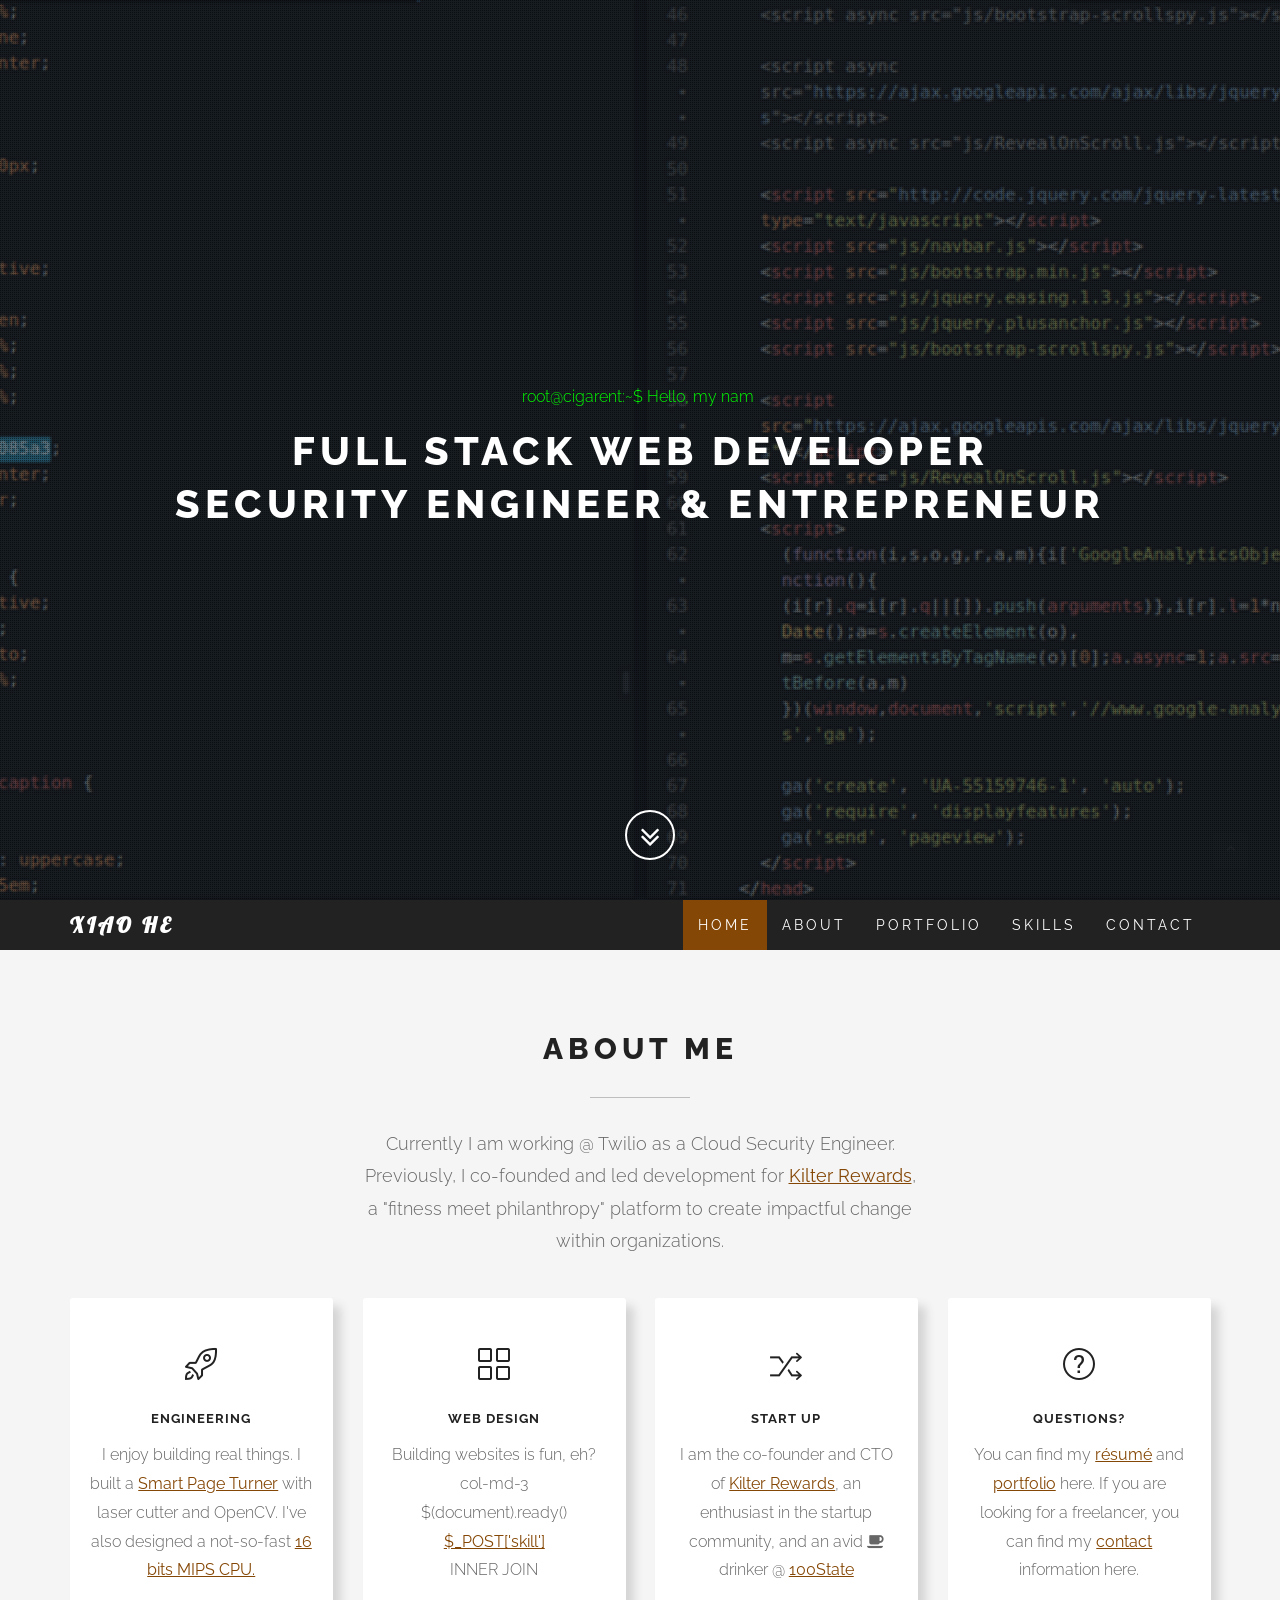
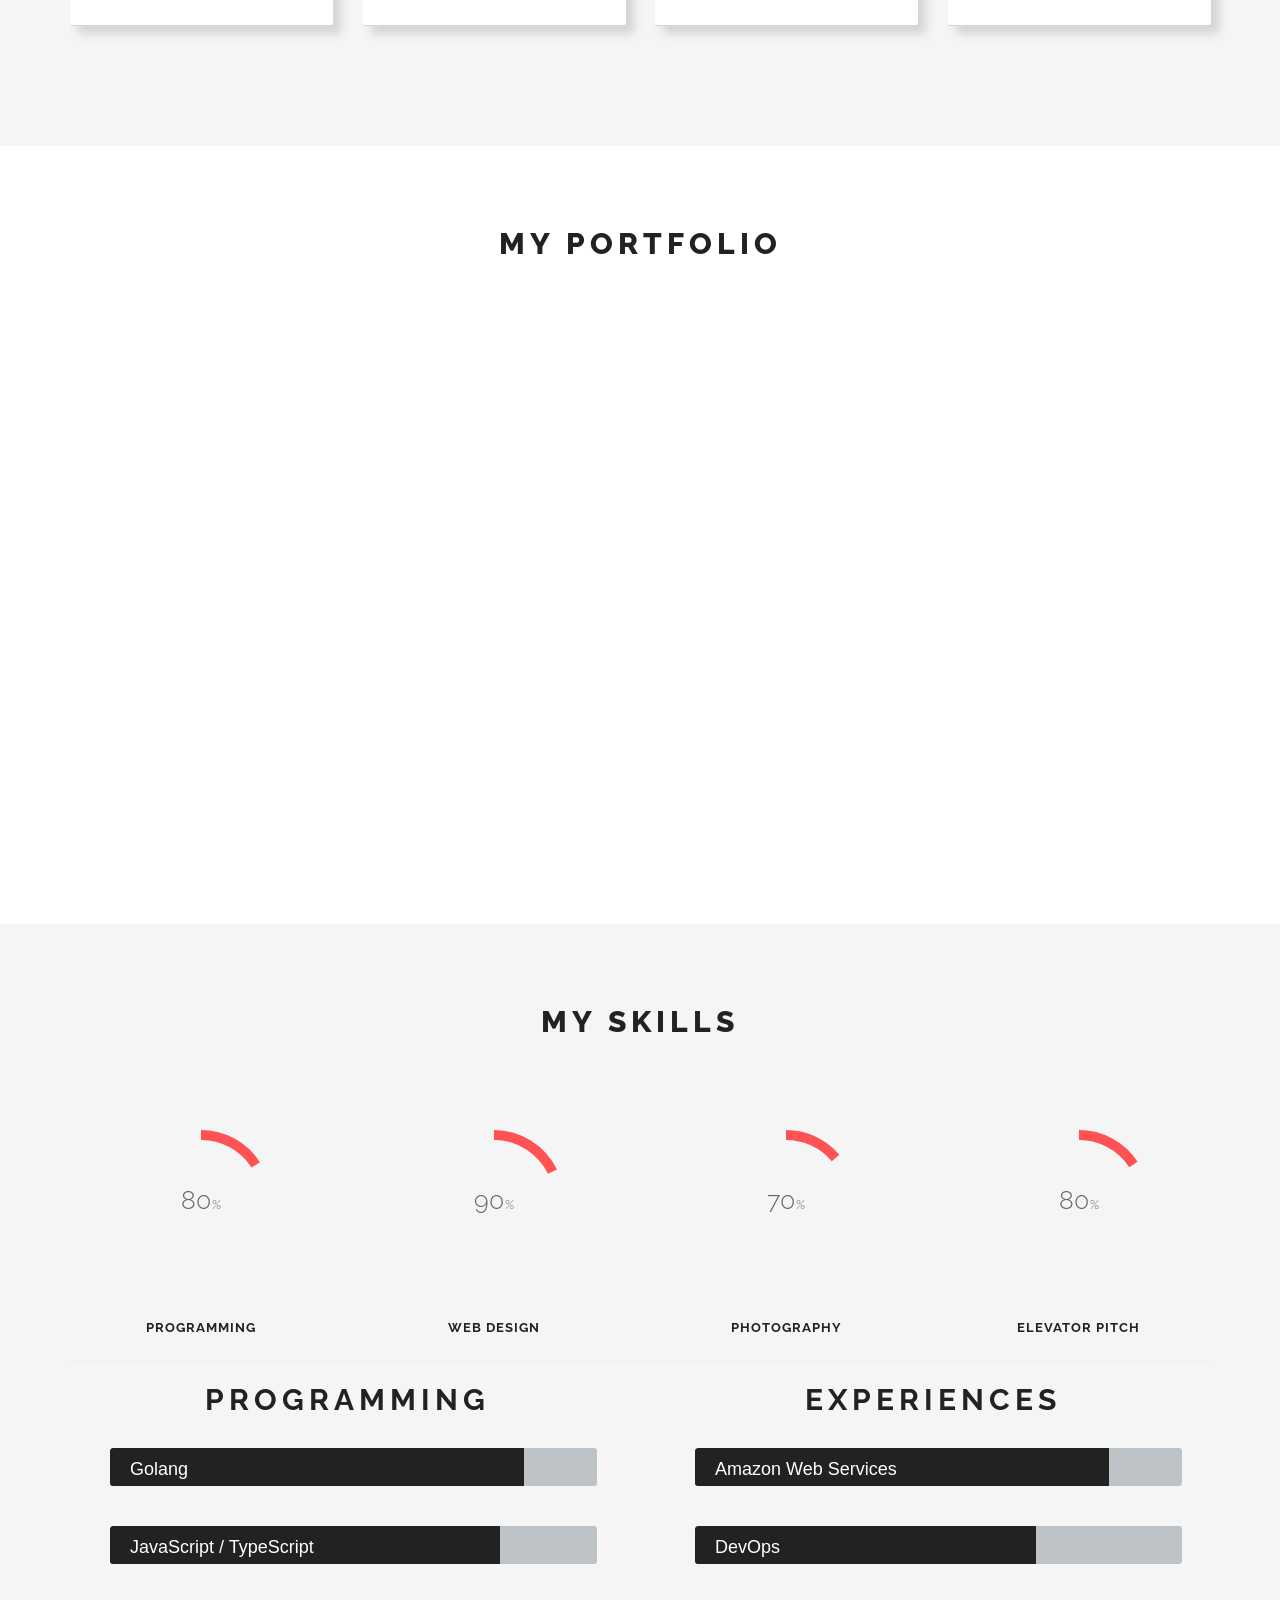
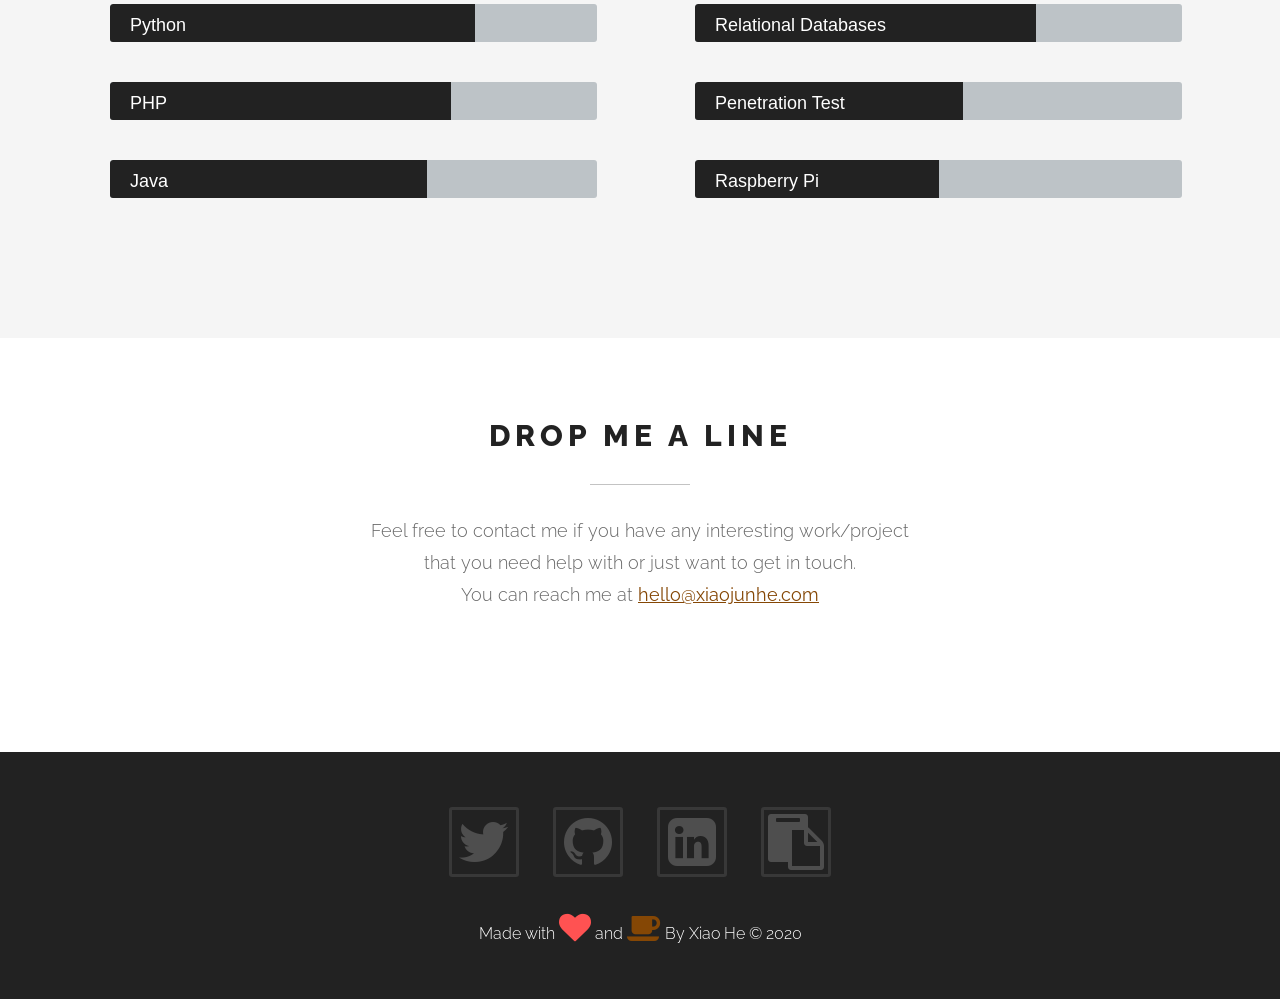
==== index.html @ f40d4937 "Update index.html" ====
<!DOCTYPE html>
<html lang="en">

<head>
	<meta charset="UTF-8">
	<meta name="viewport" content="width=device-width, initial-scale=1.0">
	<meta name="title" content="Xiao He Personal Site">
	<meta name="description" content="Xiao He | Twilio | Kilter Rewards | Cloud Security | AWS | Software Engineer | Entrepreneur">
	<meta name="author" content="Xiao He">
	<meta name="description" content="Xiao He | Software Developer & Engineer"/>
	<meta name="robots" content="noodp"/>
	<link rel="canonical" href="https://xiaojunhe.com/" />
	<meta property="og:locale" content="en_US" />
	<meta property="og:type" content="website" />
	<meta property="og:title" content="Xiao He Personal Site" />
	<meta property="og:description" content="Xiao He | Twilio | Kilter Rewards | Cloud Security | AWS | Software Engineer | Entrepreneur" />
	<meta property="og:url" content="https://xiaojunhe.com/" />
	<meta property="og:site_name" content="Xiao He | Twilio | Kilter Rewards | Cloud Security | AWS | Software Engineer | Entrepreneur" />

	<title>Xiao He</title>

	<!-- CSS -->
	<link href="assets/bootstrap/css/bootstrap.min.css" rel="stylesheet" media="screen">
	<link href="assets/css/font-awesome.min.css" rel="stylesheet" media="screen">
	<link href="assets/css/simple-line-icons.css" rel="stylesheet" media="screen">
	<link href="assets/css/animate.css" rel="stylesheet">

	<!-- Custom styles CSS -->
	<link href="assets/css/style.css" rel="stylesheet" media="screen">

	<script src="assets/js/modernizr.custom.js"></script>
	<script>
  (function(i,s,o,g,r,a,m){i['GoogleAnalyticsObject']=r;i[r]=i[r]||function(){
  (i[r].q=i[r].q||[]).push(arguments)},i[r].l=1*new Date();a=s.createElement(o),
  m=s.getElementsByTagName(o)[0];a.async=1;a.src=g;m.parentNode.insertBefore(a,m)
  })(window,document,'script','https://www.google-analytics.com/analytics.js','ga');

  ga('create', 'UA-92167775-1', 'auto');
  ga('send', 'pageview');

	</script>

</head>

<body>

	<!-- Preloader -->

	<div id="preloader">
		<div id="status"></div>
	</div>

	<!-- Home start -->

	<section id="home" class="pfblock-image screen-height">
		<div class="home-overlay"></div>
		<div class="intro">
			<div class="console start">
				<span>root@cigarent:~$  </span><span id="caption"></span><span id="cursor">|</span>
			</div>
			<h1><span class="wow bounceInDown" data-wow-delay="5s">Full Stack</span> <span class="wow bounceInDown" data-wow-delay="5.75s">Web Developer</span></h1>
			<h1><span class="wow bounceInDown" data-wow-delay="6.5s">Security Engineer</span> <span class="wow bounceInDown" data-wow-delay="7.25s">& Entrepreneur</span></h1>
		</div>

		<a href="#about">
			<div class="wow scroll-down bounceInUp" data-wow-delay="7.25s" data-wow-duration="1s">
				<span>
		              <i class="fa fa-angle-double-down fa-2x"></i>
		          </span>
			</div>

		</a>

	</section>

	<!-- Home end -->

	<!-- Navigation start -->

	<header class="header">

		<nav class="navbar navbar-custom" role="navigation">

			<div class="container">

				<div class="navbar-header">
					<button type="button" class="navbar-toggle" data-toggle="collapse" data-target="#custom-collapse">
						<span class="sr-only">Toggle navigation</span>
						<span class="icon-bar"></span>
						<span class="icon-bar"></span>
						<span class="icon-bar"></span>
					</button>
					<a class="navbar-brand" href="index.html">Xiao He</a>
				</div>

				<div class="collapse navbar-collapse" id="custom-collapse">
					<ul class="nav navbar-nav navbar-right">
						<li><a href="#home">Home</a></li>
						<li><a href="#about">About</a></li>
						<li><a href="#portfolio">Portfolio</a></li>
						<li><a href="#skills">Skills</a></li>
						<li><a href="#contact">Contact</a></li>
					</ul>
				</div>

			</div>
			<!-- .container -->

		</nav>

	</header>

	<!-- Navigation end -->

	<!-- about start -->

	<section id="about" class="pfblock pfblock-gray">
		<div class="container">
			<div class="row">

				<div class="col-sm-6 col-sm-offset-3">

					<div class="pfblock-header wow fadeInUp">
						<h2 class="pfblock-title">About Me</h2>
						<div class="pfblock-line"></div>
						<div class="pfblock-subtitle">
							Currently I am working @ Twilio as a Cloud Security Engineer.
							 <br>Previously, I co-founded and led development for
							 <a href="https://kilterrewards.com" target="_blank">Kilter Rewards</a>,
							 a "fitness meet philanthropy" platform to
								 create impactful change within organizations.
						</div>
					</div>

				</div>

			</div>

			<div class="row">

				<div class="col-sm-3">
					<div class="iconbox wow rotateInDownLeft">
						<div class="iconbox-icon">
							<span class="icon-rocket"></span>
						</div>
						<div class="iconbox-text">
							<h3 class="iconbox-title">Engineering</h3>
							<div class="iconbox-desc">
								I enjoy building real things. I built a <a href="https://github.com/Cigarent/SmartPageTurner">Smart Page Turner</a> with laser cutter and OpenCV. I've also designed a not-so-fast <a href="https://en.wikipedia.org/wiki/Classic_RISC_pipeline" target="_blank">16 bits MIPS CPU.</a>
							</div>
						</div>
					</div>
				</div>

				<div class="col-sm-3">
					<div class="iconbox wow rotateInDownLeft">
						<div class="iconbox-icon">
							<span class="icon-grid"></span>
						</div>
						<div class="iconbox-text">
							<h3 class="iconbox-title">Web Design</h3>
							<div class="iconbox-desc">
								Building websites is fun, eh? <br>col-md-3<br> $(document).ready()<br><a href="#skills">$_POST['skill']</a><br>INNER JOIN
							</div>
						</div>
					</div>
				</div>

				<div class="col-sm-3">
					<div class="iconbox wow rotateInDownRight">
						<div class="iconbox-icon">
							<span class="icon-shuffle"></span>
						</div>
						<div class="iconbox-text">
							<h3 class="iconbox-title">Start Up</h3>
							<div class="iconbox-desc">
								I am the co-founder and CTO of <a href="https://kilterrewards.com" target="_blank">Kilter Rewards</a>, an enthusiast in the startup community, and an avid <i class="fa fa-coffee"></i> drinker @ <a href="https://100state.com/" target="_blank">100State</a>
							</div>
						</div>
					</div>
				</div>

				<div class="col-sm-3">
					<div class="iconbox wow rotateInDownRight">
						<div class="iconbox-icon">
							<span class="icon-question"></span>
						</div>
						<div class="iconbox-text">
							<h3 class="iconbox-title">Questions?</h3>
							<div class="iconbox-desc">
								You can find my <a href="Xiao_He_resume.pdf" target="_blank">résumé</a> and <a href="#portfolio">portfolio</a> here. If you are looking for a freelancer, you can find my <a href="#contact">contact</a> information here.
							</div>
						</div>

					</div>

				</div>
				<!-- .row -->
			</div>
			<!-- .container -->
	</section>

	<!-- about end -->

	<!-- Portfolio start -->

	<section id="portfolio" class="pfblock">
		<div class="container">
			<div class="row">

				<div class="col-sm-6 col-sm-offset-3">

					<div class="pfblock-header wow fadeInUp">
						<h2 class="pfblock-title">My Portfolio</h2>
					</div>

				</div>

			</div>

			<!-- .row -->
			<div class="row">

				<div class="col-xs-12 col-sm-4 col-md-4">
					<div class="grid wow zoomIn">
						<a href="https://kilterrewards.com" target="_blank">
							<figure class="effect-bubba">
								<img src="assets/images/kilter.jpg" alt="kilterrewards" />
								<figcaption>
									<h2> <span>Kilter</span> Rewards</h2>
									<p>The "fitness meets philanthropy" platform that helps the society by investing in your own health.</p>
								</figcaption>
							</figure>
						</a>
					</div>

				</div>

				<div class="col-xs-12 col-sm-4 col-md-4">

					<div class="grid wow zoomIn">
						<a href="https://github.com/Cigarent/Stockify" target="_blank">
							<figure class="effect-bubba">
								<img src="assets/images/stockify.png" alt="stockify" />
								<figcaption>
									<h2><span>STOCKIFY</span></h2>
									<p>Stay updated with the stock market by querying all the stocks you are following.</p>
								</figcaption>
							</figure>
						</a>
					</div>

				</div>

				<div class="col-xs-12 col-sm-4 col-md-4">
					<div class="grid wow zoomIn">
						<a href="https://github.com/Cigarent/CarpeDime" target="_blank">
							<figure class="effect-bubba">
								<img src="assets/images/carpedime.png" alt="carpedime" />
								<figcaption>
									<h2>Carpe <span>Dime</span></h2>
									<p>Chrome extension that shows you how much money you are wasting while webbrowsing in class.</p>
								</figcaption>
							</figure>
						</a>
					</div>
				</div>

				<div class="col-xs-12 col-sm-4 col-md-4">
					<div class="grid wow zoomIn">
						<a href="https://github.com/Cigarent/aws-iot" target="_blank">
							<figure class="effect-bubba">
								<img src="assets/images/askromy.jpg" alt="askromy" />
								<figcaption>
									<h2><span>AskRomy</span></h2>
									<p>Built with AWS Lambda function, Alexa can send real time messages to Slack teammates for you.</p>
								</figcaption>
							</figure>
						</a>
					</div>

				</div>

				<div class="col-xs-12 col-sm-4 col-md-4">

					<div class="grid wow zoomIn">
						<a href="https://github.com/Cigarent/TRON" target="_blank">
							<figure class="effect-bubba">
								<img src="assets/images/tron.png" alt="tron" />
								<figcaption>
									<h2><span>Tron</span></h2>
									<p>Implementation of multiplayer arcade game Tron in C with Launchpad & Joysticks.</p>
								</figcaption>
							</figure>
						</a>
					</div>

				</div>

				<div class="col-xs-12 col-sm-4 col-md-4">
					<div class="grid wow zoomIn">
						<a href="https://github.com/Cigarent/2cool4School" target="_blank">
							<figure class="effect-bubba">
								<img src="assets/images/logicanalyzer.jpg" alt="logicanalyzer" />
								<figcaption>
									<h2>Logic <span>Analyzer</span></h2>
									<p>Written in Verilog and synthesizable logic analyzer. ECE course work project.</p>
								</figcaption>
							</figure>
						</a>
					</div>

				</div>

			</div>


		</div>
		<!-- .contaier -->

	</section>

	<!-- Portfolio end -->

	<!-- Skills start -->

	<section class="pfblock pfblock-gray" id="skills">
		<div class="container">
			<div class="row skills">
				<div class="row">
					<div class="col-sm-6 col-sm-offset-3">
						<div class="pfblock-header wow fadeInUp">
							<h2 class="pfblock-title">My Skills</h2>
						</div>
					</div>
				</div>
				<!-- .row -->
				<div class="col-sm-6 col-md-3 text-center">
					<span data-percent="80" class="chart easyPieChart">
          		<span class="percent">80</span>
					</span>
					<h3 class="text-center">Programming</h3>
				</div>
				<div class="col-sm-6 col-md-3 text-center">
					<span data-percent="90" class="chart easyPieChart">
              <span class="percent">90</span>
					</span>
					<h3 class="text-center">Web Design</h3>
				</div>
				<div class="col-sm-6 col-md-3 text-center">
					<span data-percent="70" class="chart easyPieChart">
            	<span class="percent">70</span>
					</span>
					<h3 class="text-center">Photography</h3>
				</div>
				<div class="col-sm-6 col-md-3 text-center">
					<span data-percent="80" class="chart easyPieChart">
          		<span class="percent">80</span>
					</span>
					<h3 class="text-center">Elevator Pitch</h3>
				</div>
				<div class="col-xs-12">
					<hr>
				</div>
				<div class="col-md-6 text-center">
					<div class='flipInY'>
						<h2>Programming</h2>
					</div>
					<div class="bars">
						<ul class="skills">
							<li>
								<span class="percent-bar percent-bar-fonts wow fadeInLeft" style="width:85%">Golang</span>
							</li>
							<li>
								<span class="percent-bar percent-bar-fonts wow fadeInLeft" data-wow-delay=".3s" style="width:80%">JavaScript / TypeScript</span>
							</li>
							<li>
								<span class="percent-bar percent-bar-fonts wow fadeInLeft" data-wow-delay=".43s" style="width:75%">Python</span>
							</li>
							<li>
								<span class="percent-bar percent-bar-fonts wow fadeInLeft" data-wow-delay=".7s" style="width:70%">PHP</span>
							</li>
							<li>
								<span class="percent-bar percent-bar-fonts wow fadeInLeft" data-wow-delay="1s" style="width:65%">Java</span>
							</li>
						</ul>
					</div>
					<br>
				</div>
				<div class="col-md-6 text-center">
					<div class=' flipInY'>
						<h2>Experiences</h2>
					</div>
					<div class="bars">
						<ul class="skills">
							<li>
								<span class="percent-bar percent-bar-fonts wow fadeInLeft" style="width:85%">Amazon Web Services</span>
							</li>
							<li>
								<span class="percent-bar percent-bar-fonts wow fadeInLeft" data-wow-delay=".3s" style="width:70%">DevOps</span>
							</li>
							<li>
								<span class="percent-bar percent-bar-fonts wow fadeInLeft" data-wow-delay=".6s" style="width:70%">Relational Databases</span>
							</li>
							<li>
								<span class="percent-bar percent-bar-fonts wow fadeInLeft" data-wow-delay=".9s" style="width:55%">Penetration Test</span>
							</li>
							<li>
								<span class="percent-bar percent-bar-fonts wow fadeInLeft" data-wow-delay="1.2s" style="width:50%">Raspberry Pi</span>
							</li>
						</ul>
					</div>
					<br>
				</div>
			</div>
			<!--End row -->

		</div>

	</section>

	<!-- Skills end -->

	<!-- Contact start -->

	<section id="contact" class="pfblock">
		<div class="container">
			<div class="row">

				<div class="col-sm-6 col-sm-offset-3">

					<div class="pfblock-header">
						<h2 class="pfblock-title">Drop me a line</h2>
						<div class="pfblock-line"></div>
						<div class="pfblock-subtitle">
							Feel free to contact me if you have any interesting work/project that you need help with or just want to get in touch.<br>
							You can reach me at <a href="mailto:hello@xiaojunhe.com" target="_top">hello@xiaojunhe.com</a>
						</div>
					</div>

				</div>

			</div>
			<!-- .row -->
      <!-- Reenable if later host in server rather that git
			<div class="row">

				<div class="col-sm-6 col-sm-offset-3">

					<form id="contact-form" role="form">
						<div class="ajax-hidden">
							<div class="form-group wow fadeInUp">
								<label class="sr-only" for="c_name">Name</label>
								<input type="text" id="c_name" class="form-control" name="c_name" placeholder="Name">
							</div>

							<div class="form-group wow fadeInUp" data-wow-delay=".1s">
								<label class="sr-only" for="c_email">Email</label>
								<input type="email" id="c_email" class="form-control" name="c_email" placeholder="E-mail">
							</div>

							<div class="form-group wow fadeInUp" data-wow-delay=".2s">
								<textarea class="form-control" id="c_message" name="c_message" rows="7" placeholder="Message"></textarea>
							</div>

							<button type="submit" class="btn btn-lg btn-block wow fadeInUp" data-wow-delay=".3s">Send Message</button>
						</div>
						<div class="ajax-response"></div>
					</form>

				</div>

			</div> -->
			<!-- .row -->
		</div>
		<!-- .container -->
	</section>

	<!-- Contact end -->

	<!-- Footer start -->

	<footer id="footer">
		<div class="container">
			<div class="row">

				<div class="col-sm-12">

					<ul class="social-links">
						<li><a href="https://twitter.com/_0xIAO" target="_blank" class="wow fadeInUp" data-wow-delay=".1s"><i class="fa fa-4x fa-twitter"></i></a></li>
						<li><a href="https://github.com/0x1A1-1" target="_blank" class="wow fadeInUp" data-wow-delay=".2s"><i class="fa fa-4x fa-github"></i></a></li>
						<li><a href="https://www.linkedin.com/in/xiaohe96" target="_blank" class="wow fadeInUp" data-wow-delay=".3s"><i class="fa fa-4x fa-linkedin-square"></i></a></li>
						<li><a href="Xiao_He_resume.pdf" target="_blank" class="wow fadeInUp" data-wow-delay=".5s"><i class="fa fa-4x fa-clipboard"></i></a></li>
					</ul>

					<p class="heart">
						Made with <span class="fa fa-heart fa-2x animated pulse"></span> and <span class="fa fa-coffee fa-2x animated swing"></span> By Xiao He © 2020
					</p>

				</div>

			</div>
			<!-- .row -->
		</div>
		<!-- .container -->
	</footer>

	<!-- Footer end -->

	<!-- Scroll to top -->

	<div class="scroll-up">
		<a href="#about"><i class="fa fa-angle-up"></i></a>
	</div>

	<!-- Scroll to top end-->

	<!-- Javascript files -->
	<script src="assets/js/jquery-1.11.1.min.js"></script>
	<script src="assets/bootstrap/js/bootstrap.min.js"></script>
	<script src="assets/js/jquery.parallax-1.1.3.js"></script>
	<script src="assets/js/imagesloaded.pkgd.js"></script>
	<script src="assets/js/jquery.sticky.js"></script>
	<script src="assets/js/smoothscroll.js"></script>
	<script src="assets/js/wow.min.js"></script>
	<script src="assets/js/jquery.easypiechart.js"></script>
	<script src="assets/js/waypoints.min.js"></script>
	<script src="assets/js/jquery.cbpQTRotator.js"></script>
	<script src="assets/js/custom.js"></script>
	<script src="assets/js/typing.js"></script>

</body>

</html>
---- assets/css/simple-line-icons.css ----
@font-face {
	font-family: 'Simple-Line-Icons';
	src:url('../fonts/Simple-Line-Icons.eot');
	src:url('../fonts/Simple-Line-Icons.eot?#iefix') format('embedded-opentype'),
		url('../fonts/Simple-Line-Icons.woff') format('woff'),
		url('../fonts/Simple-Line-Icons.ttf') format('truetype'),
		url('../fonts/Simple-Line-Icons.svg#Simple-Line-Icons') format('svg');
	font-weight: normal;
	font-style: normal;
}

/* Use the following CSS code if you want to use data attributes for inserting your icons */
[data-icon]:before {
	font-family: 'Simple-Line-Icons';
	content: attr(data-icon);
	speak: none;
	font-weight: normal;
	font-variant: normal;
	text-transform: none;
	line-height: 1;
	-webkit-font-smoothing: antialiased;
	-moz-osx-font-smoothing: grayscale;
}

/* Use the following CSS code if you want to have a class per icon */
/*
Instead of a list of all class selectors,
you can use the generic selector below, but it's slower:
[class*="icon-"] {
*/
.icon-user-female, .icon-user-follow, .icon-user-following, .icon-user-unfollow, .icon-trophy, .icon-screen-smartphone, .icon-screen-desktop, .icon-plane, .icon-notebook, .icon-moustache, .icon-mouse, .icon-magnet, .icon-energy, .icon-emoticon-smile, .icon-disc, .icon-cursor-move, .icon-crop, .icon-credit-card, .icon-chemistry, .icon-user, .icon-speedometer, .icon-social-youtube, .icon-social-twitter, .icon-social-tumblr, .icon-social-facebook, .icon-social-dropbox, .icon-social-dribbble, .icon-shield, .icon-screen-tablet, .icon-magic-wand, .icon-hourglass, .icon-graduation, .icon-ghost, .icon-game-controller, .icon-fire, .icon-eyeglasses, .icon-envelope-open, .icon-envelope-letter, .icon-bell, .icon-badge, .icon-anchor, .icon-wallet, .icon-vector, .icon-speech, .icon-puzzle, .icon-printer, .icon-present, .icon-playlist, .icon-pin, .icon-picture, .icon-map, .icon-layers, .icon-handbag, .icon-globe-alt, .icon-globe, .icon-frame, .icon-folder-alt, .icon-film, .icon-feed, .icon-earphones-alt, .icon-earphones, .icon-drop, .icon-drawer, .icon-docs, .icon-directions, .icon-direction, .icon-diamond, .icon-cup, .icon-compass, .icon-call-out, .icon-call-in, .icon-call-end, .icon-calculator, .icon-bubbles, .icon-briefcase, .icon-book-open, .icon-basket-loaded, .icon-basket, .icon-bag, .icon-action-undo, .icon-action-redo, .icon-wrench, .icon-umbrella, .icon-trash, .icon-tag, .icon-support, .icon-size-fullscreen, .icon-size-actual, .icon-shuffle, .icon-share-alt, .icon-share, .icon-rocket, .icon-question, .icon-pie-chart, .icon-pencil, .icon-note, .icon-music-tone-alt, .icon-music-tone, .icon-microphone, .icon-loop, .icon-logout, .icon-login, .icon-list, .icon-like, .icon-home, .icon-grid, .icon-graph, .icon-equalizer, .icon-dislike, .icon-cursor, .icon-control-start, .icon-control-rewind, .icon-control-play, .icon-control-pause, .icon-control-forward, .icon-control-end, .icon-calendar, .icon-bulb, .icon-bar-chart, .icon-arrow-up, .icon-arrow-right, .icon-arrow-left, .icon-arrow-down, .icon-ban, .icon-bubble, .icon-camcorder, .icon-camera, .icon-check, .icon-clock, .icon-close, .icon-cloud-download, .icon-cloud-upload, .icon-doc, .icon-envelope, .icon-eye, .icon-flag, .icon-folder, .icon-heart, .icon-info, .icon-key, .icon-link, .icon-lock, .icon-lock-open, .icon-magnifier, .icon-magnifier-add, .icon-magnifier-remove, .icon-paper-clip, .icon-paper-plane, .icon-plus, .icon-pointer, .icon-power, .icon-refresh, .icon-reload, .icon-settings, .icon-star, .icon-symbol-female, .icon-symbol-male, .icon-target, .icon-volume-1, .icon-volume-2, .icon-volume-off, .icon-users {
	font-family: 'Simple-Line-Icons';
	speak: none;
	font-style: normal;
	font-weight: normal;
	font-variant: normal;
	text-transform: none;
	line-height: 1;
	-webkit-font-smoothing: antialiased;
}
.icon-user-female:before {
	content: "\e000";
}
.icon-user-follow:before {
	content: "\e002";
}
.icon-user-following:before {
	content: "\e003";
}
.icon-user-unfollow:before {
	content: "\e004";
}
.icon-trophy:before {
	content: "\e006";
}
.icon-screen-smartphone:before {
	content: "\e010";
}
.icon-screen-desktop:before {
	content: "\e011";
}
.icon-plane:before {
	content: "\e012";
}
.icon-notebook:before {
	content: "\e013";
}
.icon-moustache:before {
	content: "\e014";
}
.icon-mouse:before {
	content: "\e015";
}
.icon-magnet:before {
	content: "\e016";
}
.icon-energy:before {
	content: "\e020";
}
.icon-emoticon-smile:before {
	content: "\e021";
}
.icon-disc:before {
	content: "\e022";
}
.icon-cursor-move:before {
	content: "\e023";
}
.icon-crop:before {
	content: "\e024";
}
.icon-credit-card:before {
	content: "\e025";
}
.icon-chemistry:before {
	content: "\e026";
}
.icon-user:before {
	content: "\e005";
}
.icon-speedometer:before {
	content: "\e007";
}
.icon-social-youtube:before {
	content: "\e008";
}
.icon-social-twitter:before {
	content: "\e009";
}
.icon-social-tumblr:before {
	content: "\e00a";
}
.icon-social-facebook:before {
	content: "\e00b";
}
.icon-social-dropbox:before {
	content: "\e00c";
}
.icon-social-dribbble:before {
	content: "\e00d";
}
.icon-shield:before {
	content: "\e00e";
}
.icon-screen-tablet:before {
	content: "\e00f";
}
.icon-magic-wand:before {
	content: "\e017";
}
.icon-hourglass:before {
	content: "\e018";
}
.icon-graduation:before {
	content: "\e019";
}
.icon-ghost:before {
	content: "\e01a";
}
.icon-game-controller:before {
	content: "\e01b";
}
.icon-fire:before {
	content: "\e01c";
}
.icon-eyeglasses:before {
	content: "\e01d";
}
.icon-envelope-open:before {
	content: "\e01e";
}
.icon-envelope-letter:before {
	content: "\e01f";
}
.icon-bell:before {
	content: "\e027";
}
.icon-badge:before {
	content: "\e028";
}
.icon-anchor:before {
	content: "\e029";
}
.icon-wallet:before {
	content: "\e02a";
}
.icon-vector:before {
	content: "\e02b";
}
.icon-speech:before {
	content: "\e02c";
}
.icon-puzzle:before {
	content: "\e02d";
}
.icon-printer:before {
	content: "\e02e";
}
.icon-present:before {
	content: "\e02f";
}
.icon-playlist:before {
	content: "\e030";
}
.icon-pin:before {
	content: "\e031";
}
.icon-picture:before {
	content: "\e032";
}
.icon-map:before {
	content: "\e033";
}
.icon-layers:before {
	content: "\e034";
}
.icon-handbag:before {
	content: "\e035";
}
.icon-globe-alt:before {
	content: "\e036";
}
.icon-globe:before {
	content: "\e037";
}
.icon-frame:before {
	content: "\e038";
}
.icon-folder-alt:before {
	content: "\e039";
}
.icon-film:before {
	content: "\e03a";
}
.icon-feed:before {
	content: "\e03b";
}
.icon-earphones-alt:before {
	content: "\e03c";
}
.icon-earphones:before {
	content: "\e03d";
}
.icon-drop:before {
	content: "\e03e";
}
.icon-drawer:before {
	content: "\e03f";
}
.icon-docs:before {
	content: "\e040";
}
.icon-directions:before {
	content: "\e041";
}
.icon-direction:before {
	content: "\e042";
}
.icon-diamond:before {
	content: "\e043";
}
.icon-cup:before {
	content: "\e044";
}
.icon-compass:before {
	content: "\e045";
}
.icon-call-out:before {
	content: "\e046";
}
.icon-call-in:before {
	content: "\e047";
}
.icon-call-end:before {
	content: "\e048";
}
.icon-calculator:before {
	content: "\e049";
}
.icon-bubbles:before {
	content: "\e04a";
}
.icon-briefcase:before {
	content: "\e04b";
}
.icon-book-open:before {
	content: "\e04c";
}
.icon-basket-loaded:before {
	content: "\e04d";
}
.icon-basket:before {
	content: "\e04e";
}
.icon-bag:before {
	content: "\e04f";
}
.icon-action-undo:before {
	content: "\e050";
}
.icon-action-redo:before {
	content: "\e051";
}
.icon-wrench:before {
	content: "\e052";
}
.icon-umbrella:before {
	content: "\e053";
}
.icon-trash:before {
	content: "\e054";
}
.icon-tag:before {
	content: "\e055";
}
.icon-support:before {
	content: "\e056";
}
.icon-size-fullscreen:before {
	content: "\e057";
}
.icon-size-actual:before {
	content: "\e058";
}
.icon-shuffle:before {
	content: "\e059";
}
.icon-share-alt:before {
	content: "\e05a";
}
.icon-share:before {
	content: "\e05b";
}
.icon-rocket:before {
	content: "\e05c";
}
.icon-question:before {
	content: "\e05d";
}
.icon-pie-chart:before {
	content: "\e05e";
}
.icon-pencil:before {
	content: "\e05f";
}
.icon-note:before {
	content: "\e060";
}
.icon-music-tone-alt:before {
	content: "\e061";
}
.icon-music-tone:before {
	content: "\e062";
}
.icon-microphone:before {
	content: "\e063";
}
.icon-loop:before {
	content: "\e064";
}
.icon-logout:before {
	content: "\e065";
}
.icon-login:before {
	content: "\e066";
}
.icon-list:before {
	content: "\e067";
}
.icon-like:before {
	content: "\e068";
}
.icon-home:before {
	content: "\e069";
}
.icon-grid:before {
	content: "\e06a";
}
.icon-graph:before {
	content: "\e06b";
}
.icon-equalizer:before {
	content: "\e06c";
}
.icon-dislike:before {
	content: "\e06d";
}
.icon-cursor:before {
	content: "\e06e";
}
.icon-control-start:before {
	content: "\e06f";
}
.icon-control-rewind:before {
	content: "\e070";
}
.icon-control-play:before {
	content: "\e071";
}
.icon-control-pause:before {
	content: "\e072";
}
.icon-control-forward:before {
	content: "\e073";
}
.icon-control-end:before {
	content: "\e074";
}
.icon-calendar:before {
	content: "\e075";
}
.icon-bulb:before {
	content: "\e076";
}
.icon-bar-chart:before {
	content: "\e077";
}
.icon-arrow-up:before {
	content: "\e078";
}
.icon-arrow-right:before {
	content: "\e079";
}
.icon-arrow-left:before {
	content: "\e07a";
}
.icon-arrow-down:before {
	content: "\e07b";
}
.icon-ban:before {
	content: "\e07c";
}
.icon-bubble:before {
	content: "\e07d";
}
.icon-camcorder:before {
	content: "\e07e";
}
.icon-camera:before {
	content: "\e07f";
}
.icon-check:before {
	content: "\e080";
}
.icon-clock:before {
	content: "\e081";
}
.icon-close:before {
	content: "\e082";
}
.icon-cloud-download:before {
	content: "\e083";
}
.icon-cloud-upload:before {
	content: "\e084";
}
.icon-doc:before {
	content: "\e085";
}
.icon-envelope:before {
	content: "\e086";
}
.icon-eye:before {
	content: "\e087";
}
.icon-flag:before {
	content: "\e088";
}
.icon-folder:before {
	content: "\e089";
}
.icon-heart:before {
	content: "\e08a";
}
.icon-info:before {
	content: "\e08b";
}
.icon-key:before {
	content: "\e08c";
}
.icon-link:before {
	content: "\e08d";
}
.icon-lock:before {
	content: "\e08e";
}
.icon-lock-open:before {
	content: "\e08f";
}
.icon-magnifier:before {
	content: "\e090";
}
.icon-magnifier-add:before {
	content: "\e091";
}
.icon-magnifier-remove:before {
	content: "\e092";
}
.icon-paper-clip:before {
	content: "\e093";
}
.icon-paper-plane:before {
	content: "\e094";
}
.icon-plus:before {
	content: "\e095";
}
.icon-pointer:before {
	content: "\e096";
}
.icon-power:before {
	content: "\e097";
}
.icon-refresh:before {
	content: "\e098";
}
.icon-reload:before {
	content: "\e099";
}
.icon-settings:before {
	content: "\e09a";
}
.icon-star:before {
	content: "\e09b";
}
.icon-symbol-female:before {
	content: "\e09c";
}
.icon-symbol-male:before {
	content: "\e09d";
}
.icon-target:before {
	content: "\e09e";
}
.icon-volume-1:before {
	content: "\e09f";
}
.icon-volume-2:before {
	content: "\e0a0";
}
.icon-volume-off:before {
	content: "\e0a1";
}
.icon-users:before {
	content: "\e001";
}
---- assets/css/style.css ----
@import url(http://fonts.googleapis.com/css?family=Raleway:400,300,500,700,800);
@import url(http://fonts.googleapis.com/css?family=Lobster);

/*!
 * Clean v2.0.0
 * Homepage: http://scripteden.com
 * Copyright 2015 Script Eden
 * Licensed under MIT
*/

body {
	font: 300 16px/1.8 'Raleway', sans-serif;
	color: #666;
	overflow-x: hidden;
}

img {
	max-width: 100%;
	height: auto;
}

a {
	color: #854705;
	text-decoration: underline;
	font-weight: 400;
}

a:hover {
	text-decoration: none;
	color: #999;
}

/* ---------------------------------------------- /*
 * Transition elsements
/* ---------------------------------------------- */


.navbar a,
.form-control {
	-webkit-transition: all 0.4s ease-in-out 0s;
	   -moz-transition: all 0.4s ease-in-out 0s;
		-ms-transition: all 0.4s ease-in-out 0s;
		 -o-transition: all 0.4s ease-in-out 0s;
			transition: all 0.4s ease-in-out 0s;
}

a,
.btn {
	-webkit-transition: all 0.125s ease-in-out 0s;
	   -moz-transition: all 0.125s ease-in-out 0s;
		-ms-transition: all 0.125s ease-in-out 0s;
		 -o-transition: all 0.125s ease-in-out 0s;
			transition: all 0.125s ease-in-out 0s;
}

/* ---------------------------------------------- /*
 * Reset box-shadow
/* ---------------------------------------------- */

.btn,
.form-control,
.form-control:hover,
.form-control:focus,
.navbar-custom .dropdown-menu {
	-webkit-box-shadow: none;
			box-shadow: none;
}

/* ---------------------------------------------- /*
 * Typography
/* ---------------------------------------------- */

h1, h2, h3, h4, h5, h6 {
	font: 700 40px/1.2 Raleway, sans-serif;
	text-transform: uppercase;
	letter-spacing: 5px;
	margin: 5px 0 5px;
	color: #222;
}

h2 {
	font-size: 30px;
	margin: 0 0 30px;
}

h3 {
	font-size: 13px;
	letter-spacing: 1px;
	margin: 0 0 5px;
}

h4 {
	font-size: 12px;
	letter-spacing: 1px;
}

h5 {
	font-size: 12px;
	letter-spacing: 1px;
	font-weight: 400;
}

h6 {
	font-size: 11px;
	letter-spacing: 1px;
	font-weight: 400;
}

/* ---------------------------------------------- /*
 * Reset border-radius
/* ---------------------------------------------- */

.btn,
.iconbox,
.progress,
#filter li,
.scroll-up a,
.form-control,
.input-group-addon {
	-webkit-border-radius: 3px;
	   -moz-border-radius: 3px;
		 -o-border-radius: 3px;
			border-radius: 3px;
}


/* ---------------------------------------------- /*
 * Input-group
/* ---------------------------------------------- */

.input-group .form-control {
	z-index: auto;
}

.input-group-addon {
	background: #D8E1E4;
	border: 2px solid #D8E1E4;
	padding: 6px 15px;
	font-weight: 700;
}

/* ---------------------------------------------- /*
 * Inputs styles
/* ---------------------------------------------- */

.form-control {
	background: #FFF;
	border: 1px solid #D8E1E4;
	font-size: 12px;
	padding: 0 15px;
}

.form-control:focus{
    border-color: rgba(135, 135, 135, 0.7);
}

.input-lg,
.form-horizontal .form-group-lg .form-control {
	height: 38px;
	font-size: 13px;
}

.input-sm,
.form-horizontal .form-group-sm .form-control {
	font-size: 11px;
	height: 30px;
}

textarea.form-control {
	padding: 15px;
    max-width: 100%;
    min-width: 100%;
}

/* ---------------------------------------------- /*
 * Custom button style
/* ---------------------------------------------- */

.btn {
	font-family: Raleway, sans-serif;
	text-transform: uppercase;
	letter-spacing: 1px;
	font-size: 13px;
	padding: 8px 26px;
	border: 0;
}

.btn:hover,
.btn:focus,
.btn:active,
.btn.active {
	outline: inherit !important;
}

/* Button size */

.btn-lg,
.btn-group-lg > .btn {
	padding: 10px 25px;
	font-size: 13px;
    background: rgba(17, 17, 17, 0.8);
    color: #fff;
}
.btn-lg:hover,
.btn-group-lg > .btn:hover{
    background: rgba(17, 17, 17, 1.8);
    color: #fff;
}

.btn-sm,
.btn-group-sm > .btn {
	padding: 6px 25px;
	font-size: 11px;
}

.btn-xs,
.btn-group-xs > .btn {
	padding: 5px 25px;
	font-size: 10px;
}

.btn .icon-before {
	margin-right: 6px;
}

.btn .icon-after {
	margin-left: 6px;
}

/* ---------------------------------------------- /*
 * General Styles
/* ---------------------------------------------- */

.pfblock {
	padding: 80px 0 100px;
}

.pfblock-gray {
	background: #f5f5f5;
}

.pfblock-image {
	padding: 0;
}

.calltoaction h1,
.calltoaction h2,
.calltoaction h3,
.calltoaction h4,
.calltoaction h5,
.calltoaction h6,
.pfblock-image,
.pfblock-image h1,
.pfblock-image h2,
.pfblock-image h3,
.pfblock-image h4,
.pfblock-image h5,
.pfblock-image h6 {
	color: #fff;
}

.pfblock-header {
	text-align: center;
	margin: 0 0 40px;
}

.pfblock-header-left {
	text-align: left;
}

.pfblock-header-left .pfblock-line {
	width: inherit;
	margin: 30px 0;
}

.pfblock-title{
    font-weight: 800;
}

.pfblock-subtitle {
	font-family: Raleway, "Times New Roman", Times, sans-serif;
	font-style: normal;
	font-size: 18px;
}

.pfblock-line {
	background: rgba(135, 135, 135, 0.5);
	width: 100px;
	height: 1px;
	margin: 30px auto;
}

.pfblock-icon {
	font-size: 32px;
}
.calltoaction *{
    text-align: center;
}
.calltoaction {
    background: url(../images/item-3.jpg);
	background-color: #222;
	background-repeat: no-repeat;
	background-position: 0 0;
	-webkit-background-size: cover;
	   -moz-background-size: cover;
		 -o-background-size: cover;
			background-size: cover;
	padding: 50px 0;
	color: #999;
}

.calltoaction h2 {
	font-size: 20px;
	letter-spacing: 1px;
	margin-bottom: 5px;
}

.calltoaction-decription{
    padding-top: 20px;
    padding-bottom: 30px;
    font-size: 20px;
    color: #fff;
}

.calltoaction-btn {
	text-align: center;
}

.calltoaction-btn > .btn {
    background: rgba(255, 255, 255, .8);
    color: #111;
	margin-top: 5px;
	margin-bottom: 5px;
}
.calltoaction-btn > .btn:hover{
    background: #fff;
}

.long-down {
	margin-bottom: 40px;
}

/* ---------------------------------------------- /*
 * Home
/* ---------------------------------------------- */

#home {
	background: url(../images/cover.png);
	background-color: #222;
	background-attachment: fixed;
	background-repeat: no-repeat;
	background-position: 50% 50%;
	-webkit-background-size: cover;
	   -moz-background-size: cover;
		 -o-background-size: cover;
			background-size: cover;
	padding: 0;
}

.home-overlay {
    background-color: rgba(44, 62, 80, 0.3);
    background-image: url("../images/pattern.png");
    background-repeat: repeat;
    height: 100%;
    left: 0;
    position: absolute;
    top: 0;
    width: 100%;
    z-index: 0;
}

.intro {
	position: absolute;
	width: 100%;
	top: 50%;
	left: 0;
	text-align: center;
	-webkit-transform: translate(0%, -50%);
	   -moz-transform: translate(0%, -50%);
		-ms-transform: translate(0%, -50%);
		 -o-transform: translate(0%, -50%);
			transform: translate(0%, -50%);
	padding: 0 15px;
}

.intro h1{
    font-weight: 800;
}

.start {
	font-family: Raleway, "Times New Roman", Times, sans-serif;
	font-size: 16px;
	font-style: normal;
	text-transform: none;
	margin: 15px 0;
}

.console{
	color: #00FF00;
}

.tooltip1,
.tooltip2,
.tooltip3,
.tooltip4 {
	width: 0px;
	height: 0px;
	display: inline-block;
	vertical-align: middle;
	transition: all 0.4s ease-in-out;
	-o-transition: all 0.4s ease-in-out;
	-ms-transition: all 0.4s ease-in-out;
	-moz-transition: all 0.4s ease-in-out;
	-webkit-transition: all 0.4s ease-in-out;
	transform: translateX(-90px) scale(0);
	-o-transform: translateX(-90px) scale(0);
	-ms-transform: translateX(-90px) scale(0);
	-moz-transform: translateX(-90px) scale(0);
	-webkit-transform: translateX(-90px) scale(0);
	opacity: 0.0;
}


/* ---------------------------------------------- /*
 * Servise
/* ---------------------------------------------- */

.iconbox {
	box-shadow: 8px 8px 10px #d4d4d4;
	background: #fff;
	border-bottom: 1px solid #d4d4d4;
	text-align: center;
	padding: 40px 20px;
	margin: 0 0 20px;
}

.iconbox-icon {
	margin: 0 0 15px;
	font-size: 32px;
	color: #222;
}

.iconbox-title {
	margin: 0 0 15px;
	padding: 0;
}

/* ---------------------------------------------- /*
 * Skills
/* ---------------------------------------------- */

.chart {
    display: inline-block;
    height: 140px;
    margin: 50px 0;
    position: relative;
    text-align: center;
    width: 140px;
		line-height: 140px;
}
.chart canvas {
    left: 0;
    position: absolute;
    top: 0;
}
.percent {
    display: inline-block;
    font-size: 25px;
    font-weight: 300;
    line-height: 140px;
    z-index: 2;
}
.percent:after {
    content: "%";
    font-size: 50%;
    margin-left: 0.1em;
}
.bars {
	width: 95%;
	float: left;
	padding: 0;
	text-align: left;
}

.bars li {
	position: relative;
	margin-bottom: 40px;
	background: #bdc3c7;
	height: 38px;
	border-radius: 3px;
	overflow: hidden;
}

.percent-bar-fonts {
	color: #fff;
	font-size: 18px;
	font-weight: bolder;
	font-family: "ruda", 'Open Sans', sans-serif;
	padding-left: 20px;
	position: relative;
}

.percent-bar {
	position: absolute;
	left: 0;
	top: 0;
	margin: 0;
	padding-right: 24px;
	background: #34495e;
	display: inline-block;
	height: 42px;
	line-height: 42px;
	border-radius: 3px 0 0 3px;
	background: #222;
}

.skills .fadeInLeft{
	-webkit-animation-duration: 2s;
    animation-duration: 2s;
}

/* ---------------------------------------------- /*
 * Contact
/* ---------------------------------------------- */

.ajax-response {
	text-align: center;
}

/* ---------------------------------------------- /*
 * Footer
/* ---------------------------------------------- */

#footer {
	background: #222;
	text-align: center;
	padding: 40px 0;
	color: #FFF;
}

.copyright {
	margin: 0;
}

.copyright a{
    border-bottom: 1px dotted #fff;
}

#footer .fa-heart{
    animation-iteration-count: infinite;
    -webkit-animation-iteration-count: infinite;
    color: #ff5252;
}

#footer .fa-coffee{
	color: #854705;
}

.social-links {
	list-style: none;
	padding: 0;
	margin: 0 0 20px;
}

.social-links li {
	display: inline-block;
	margin: 15px;
}

.social-links a {
	width: 70px;
	height: 70px;
	display: block;
	line-height: 95px;
	text-align: center;
	border: 3px solid rgba(255, 255, 255, .1);
	-webkit-border-radius: 3px;
	   -moz-border-radius: 3px;
			border-radius: 3px;
	font-size: 14px;
	color: rgba(255, 255, 255, .2);
}

.social-links a:hover {
	border: 1px solid rgba(255, 255, 255, .5);
	color: rgba(255, 255, 255, .8);
}

/* ---------------------------------------------- /*
 * Navigation
/* ---------------------------------------------- */

.header {
	border-bottom: 1px solid #f5f5f5;
	position: relative;
	width: 100%;
	z-index: 998;
}

.navbar-custom {
	border: 0;
	border-radius: 0;
	margin: 0;
	text-transform: uppercase;
	font-family: Raleway, sans-serif;
}

.navbar-custom,
.navbar-custom .dropdown-menu {
	background: #222;
	padding: 0;
}

.navbar-toggle{
		background-color: #854705;
}

.navbar-custom .navbar-brand,
.navbar-custom .navbar-nav > li > a,
.navbar-custom .navbar-nav .dropdown-menu > li > a {
	font-size: 14px;
	letter-spacing: 3px;
	color: #fff;
	text-decoration: none;
}

.navbar-custom .nav li.active,
.navbar-custom .nav li a:hover,
.navbar-custom .nav li a:focus,
.navbar-custom .navbar-nav > li.active a {
	background: #854705;
	outline: 0;
	/*color: #E7746F;*/
}

.navbar-custom .navbar-brand {
	font-weight: 700;
	font-size: 22px;
    font-family: Lobster, cursive;
}

.navbar-custom .dropdown-menu {
	border: 0;
	border-top: 2px solid #E7746F;
	border-radius: 0;
}

.navbar-custom .dropdown-menu > li > a {
	padding: 10px 20px;
}

.navbar-custom .nav .open > a,
.navbar-custom .dropdown-menu > li > a:hover,
.navbar-custom .dropdown-menu > li > a:focus {
	background: #f5f5f5;
}

.navbar-custom .navbar-toggle .icon-bar {
	background: #222;
}

/* ---------------------------------------------- /*
 * Scroll to top
/* ---------------------------------------------- */

.scroll-up {
	position: fixed;
	display: none;
	z-index: 999;
	bottom: 2em;
	right: 2em;
}

.scroll-up a {
	background-color: rgba(135, 135, 135, 0.5);
	display: block;
	width: 35px;
	height: 35px;
	text-align: center;
	color: #fff;
	font-size: 15px;
	line-height: 30px;
}

.scroll-up a:hover,
.scroll-up a:active {
	background-color: rgba(235, 235, 235, .8);
	color: #e7746f;
}

/* ---------------------------------------------- /*
 *Scroll Down
/* ---------------------------------------------- */

.scroll-down {
	position: absolute;
	left: 50%;
	bottom: 40px;
	border: 2px solid #fff;
	border-radius: 50%;
	height: 50px;
	width: 50px;
	margin-left: -15px;
	display: block;
	z-index: 10;
    text-align: center;
}

.scroll-down span{
    position: relative;
    color: #fff;
}

i.fa-angle-double-down{
	padding-top: 10px;
}

/*.scroll-down span{
    position: relative;
    color: #fff;
    -webkit-animation-name: drop;
	-webkit-animation-duration: 1s;
	-webkit-animation-timing-function: linear;
	-webkit-animation-delay: 0s;
	-webkit-animation-iteration-count: infinite;
	-webkit-animation-play-state: running;
	animation-name: drop;
	animation-duration: 1s;
	animation-timing-function: linear;
	animation-delay: 0s;
	animation-iteration-count: infinite;
	animation-play-state: running;
}*/

@-webkit-keyframes drop	{
	0%   { top:0px;  opacity: 0;}
	30%  { top:10px; opacity: 1;}
	100% { top:25px; opacity: 0;}
}

@keyframes drop	{
	0%   { top:0px;  opacity: 0;}
	30%  { top:10px; opacity: 1;}
	100% { top:25px; opacity: 0;}
}

/* ---------------------------------------------- /*
 * Preloader
/* ---------------------------------------------- */

#preloader {
	background: #FFF;
	bottom: 0;
	left: 0;
	position: fixed;
	right: 0;
	top: 0;
	z-index: 9999;
}

#status {
	background-image: url(../images/preloader.gif);
	background-position: center;
	background-repeat: no-repeat;
	height: 200px;
	left: 50%;
	margin: -100px 0 0 -100px;
	position: absolute;
	top: 50%;
	width: 200px;
}

/* ---------------------------------------------- /*
 * Media
/* ---------------------------------------------- */

@media (max-width: 767px) {

	.calltoaction {
		text-align: center;
	}

}

@media (max-width: 480px) {

	h1 {
		font-size: 34px;
		letter-spacing: 3px;
	}

	h2 {
		font-size: 24px;
		margin: 0 0 30px;
		letter-spacing: 3px;
	}

}


/*--------------------------------*/
/***** Portfolio Common style *****/
/*--------------------------------*/

.grid {
	position: relative;
	clear: both;
	margin: 0 auto;
	padding: 1em 0 4em;
	max-width: 100%;
	list-style: none;
	text-align: center;
}

.grid h2{
    font-size: 20px;
}

.grid figure {
	position: relative;
	float: left;
	overflow: hidden;
	margin: 10px 1%;
	min-width: 100%;
	max-width: 100%;
	height: auto;
	background: #3085a3;
	text-align: center;
	cursor: pointer;
}

.grid figure img {
	position: relative;
	display: block;
	min-height: auto;
	max-width: 100%;
	opacity: 0.8;
}

.grid figure figcaption {
	padding: 2em;
	color: #fff;
	text-transform: uppercase;
	font-size: 1.25em;
	-webkit-backface-visibility: hidden;
	backface-visibility: hidden;
}

.grid figure figcaption::before,
.grid figure figcaption::after {
	pointer-events: none;
}

.grid figure figcaption,
.grid figure figcaption > a {
	position: absolute;
	top: 0;
	left: 0;
	width: 100%;
	height: 100%;
}

/* Anchor will cover the whole item by default */
/* For some effects it will show as a button */
.grid figure figcaption > a {
	z-index: 1000;
	text-indent: 200%;
	white-space: nowrap;
	font-size: 0;
	opacity: 0;
}

.grid figure h2 {
	word-spacing: -0.15em;
	font-weight: 300;
}

.grid figure h2 span {
	font-weight: 800;
}

.grid figure h2,
.grid figure p {
	margin: 0;
}

.grid figure p {
	letter-spacing: 1px;
	font-size: 68.5%;
}

/*---------------*/
/***** Bubba *****/
/*---------------*/

figure.effect-bubba {
	background: #854705;
}

figure.effect-bubba img {
	opacity: 0.7;
	-webkit-transition: opacity 0.35s;
	transition: opacity 0.35s;
}

figure.effect-bubba:hover img {
	opacity: 0.4;
}

figure.effect-bubba figcaption::before,
figure.effect-bubba figcaption::after {
	position: absolute;
	top: 30px;
	right: 30px;
	bottom: 30px;
	left: 30px;
	content: '';
	opacity: 0;
	-webkit-transition: opacity 0.35s, -webkit-transform 0.35s;
	transition: opacity 0.35s, transform 0.35s;
}

figure.effect-bubba figcaption::before {
	border-top: 1px solid #fff;
	border-bottom: 1px solid #fff;
	-webkit-transform: scale(0,1);
	transform: scale(0,1);
}

figure.effect-bubba figcaption::after {
	border-right: 1px solid #fff;
	border-left: 1px solid #fff;
	-webkit-transform: scale(1,0);
	transform: scale(1,0);
}

figure.effect-bubba h2 {
	padding-top: 4%;
	-webkit-transition: -webkit-transform 0.35s;
	transition: transform 0.35s;
	-webkit-transform: translate3d(0,-20px,0);
	transform: translate3d(0,-20px,0);
    color: #fff;
}

figure.effect-bubba p {
	font-size: 13px;
	padding: 20px 0.5em;
	opacity: 0;
	-webkit-transition: opacity 0.35s, -webkit-transform 0.35s;
	transition: opacity 0.35s, transform 0.35s;
	-webkit-transform: translate3d(0,20px,0);
	transform: translate3d(0,20px,0);
}

figure.effect-bubba:hover figcaption::before,
figure.effect-bubba:hover figcaption::after {
	opacity: 1;
	-webkit-transform: scale(1);
	transform: scale(1);
}

figure.effect-bubba:hover h2,
figure.effect-bubba:hover p {
	opacity: 1;
	-webkit-transform: translate3d(0,0,0);
	transform: translate3d(0,0,0);
}

/*-----------------------*/
/***** Quote Rotator *****/
/*-----------------------*/

.cbp-qtrotator {
	position: relative;
	margin: 3em auto 0em auto;
	max-width: 90%;
	width: 90%;
}

.cbp-qtrotator .cbp-qtcontent {
	position: absolute;
	min-height: 200px;
	border-top: 1px solid #f4f4f4;
	border-bottom: 1px solid #f4f4f4;
	padding: 2em 0;
	top: 0;
	z-index: 0;
	opacity: 0;
	width: 100%;
}

.no-js .cbp-qtrotator .cbp-qtcontent {
	border-bottom: none;
}

.cbp-qtrotator .cbp-qtcontent.cbp-qtcurrent,
.no-js .cbp-qtrotator .cbp-qtcontent {
	position: relative;
	z-index: 100;
	pointer-events: auto;
	opacity: 1;
}

.cbp-qtrotator .cbp-qtcontent:before,
.cbp-qtrotator .cbp-qtcontent:after {
	content: " ";
	display: table;
}

.cbp-qtrotator .cbp-qtcontent:after {
	clear: both;
}

.cbp-qtprogress {
	position: absolute;
	background: #FF5252;
	height: 1px;
	width: 0%;
	top: 0;
	z-index: 1000;
}

.cbp-qtrotator blockquote {
	margin: 0;
	padding: 0;
    border: 0;
    font-size: 12px;
}

.cbp-qtrotator blockquote p {
	font-size: 2em;
	color: #888;
	font-weight: 300;
	margin: 0.4em 0 1em;
}

.cbp-qtrotator blockquote footer {
	font-size: 1.2em;
}

.cbp-qtrotator blockquote footer:before {
	content: '― ';
}

.cbp-qtrotator .cbp-qtcontent img {
	float: right;
	margin-left: 3em;
}

/* Example for media query */
@media screen and (max-width: 30.6em) {

	.cbp-qtrotator {
		font-size: 70%;
	}

	.cbp-qtrotator img {
		width: 80px;
	}

}
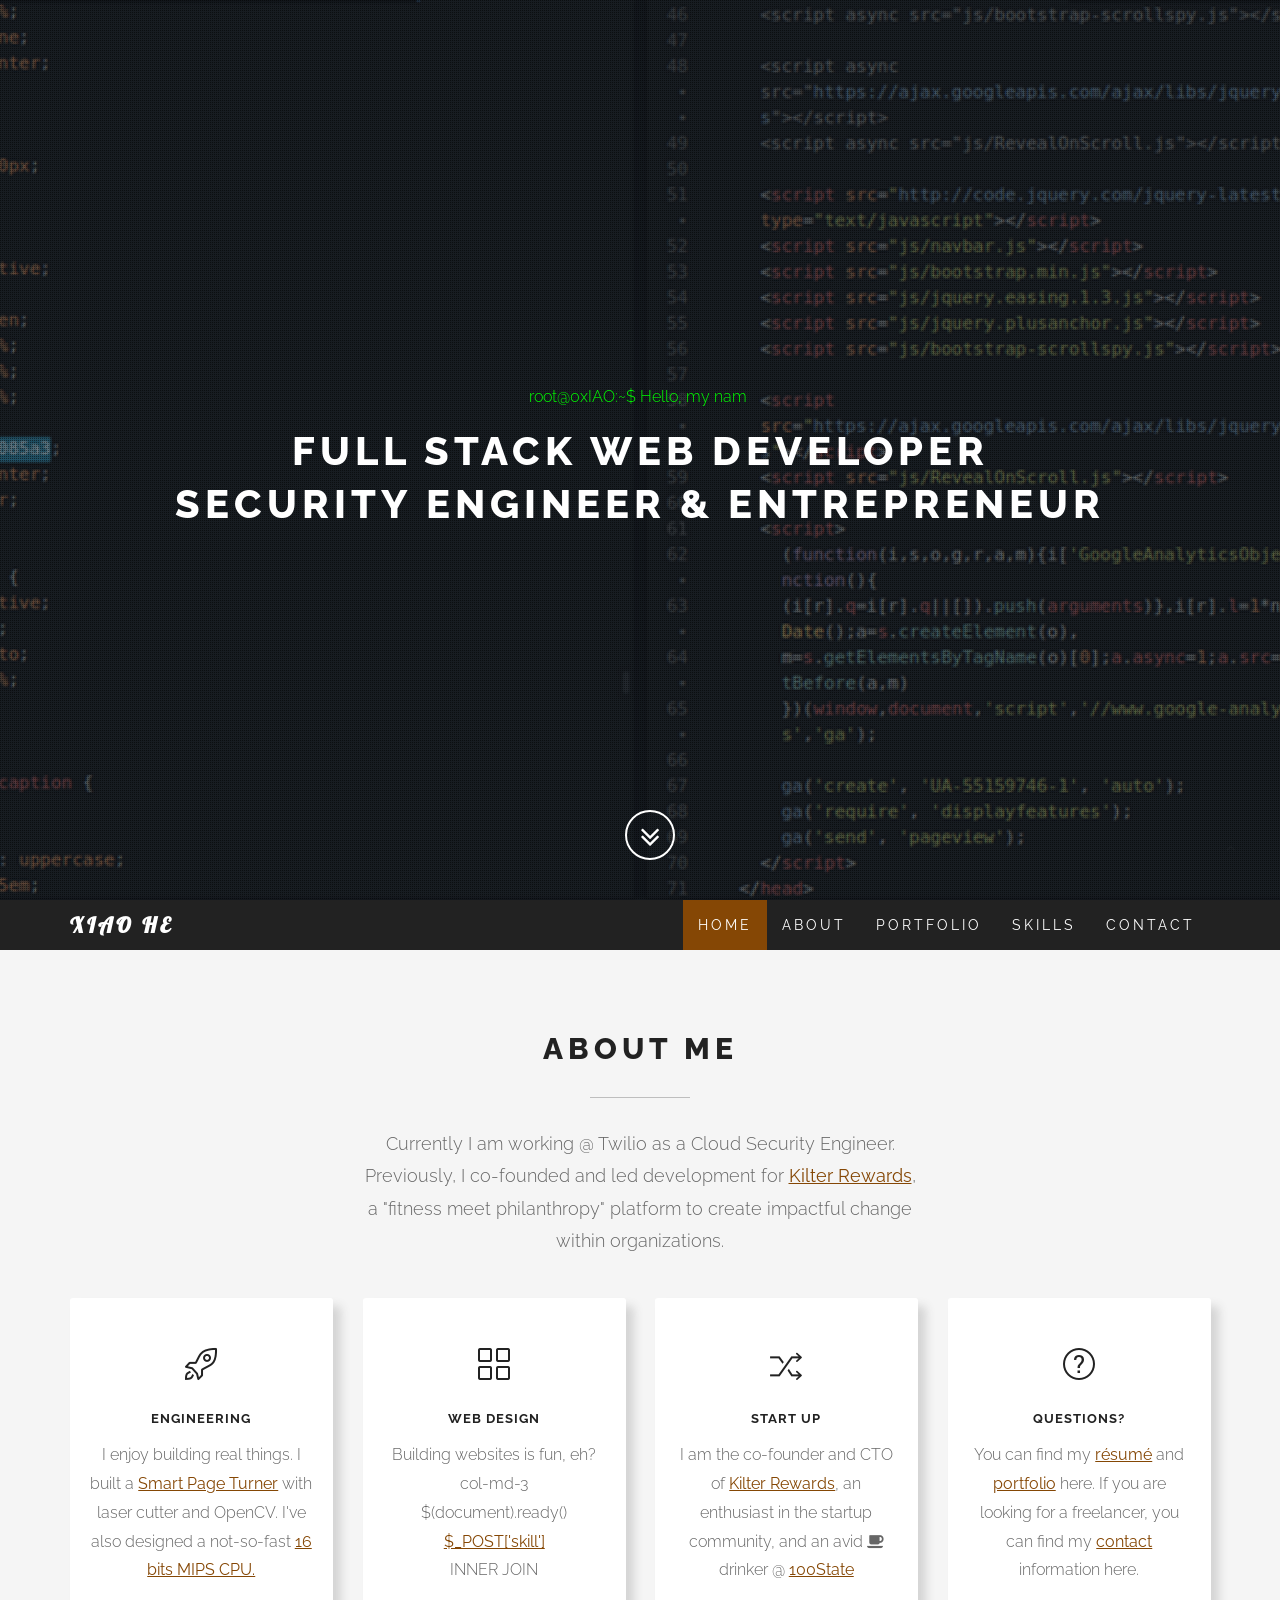
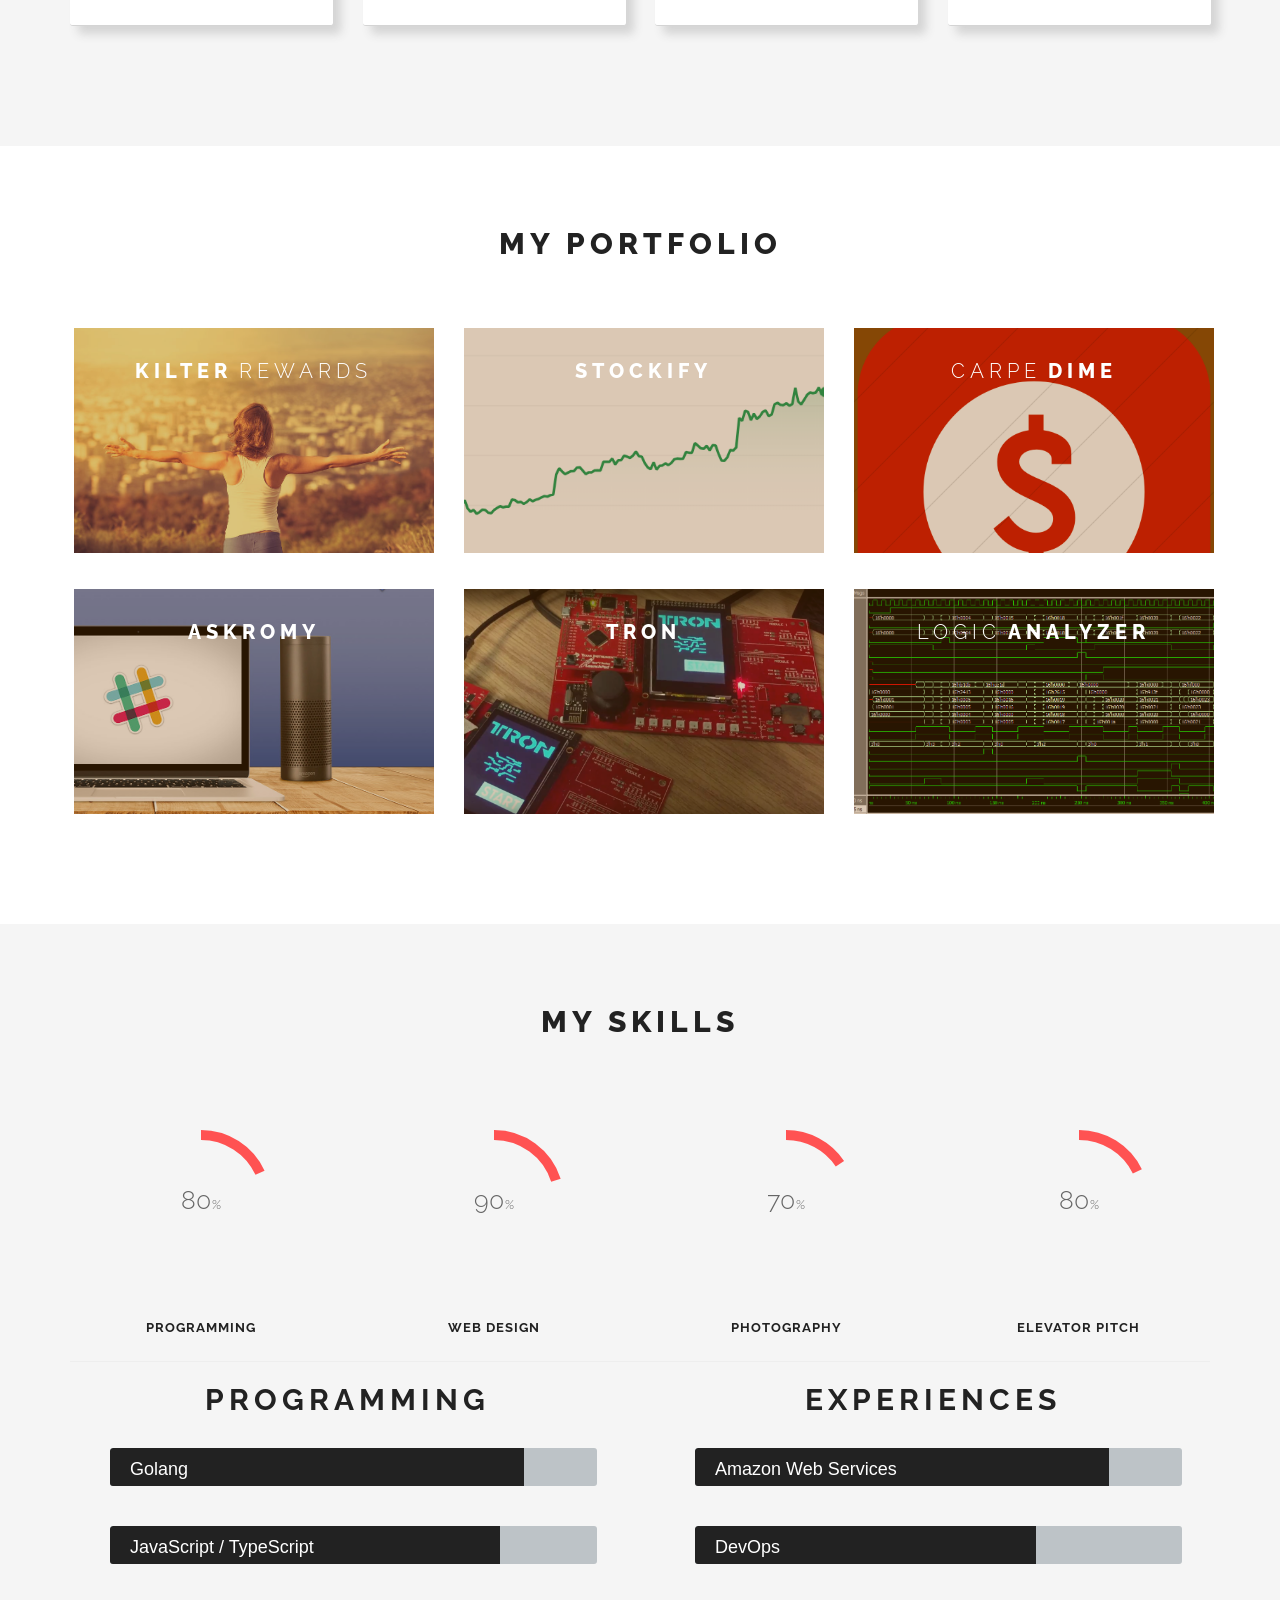
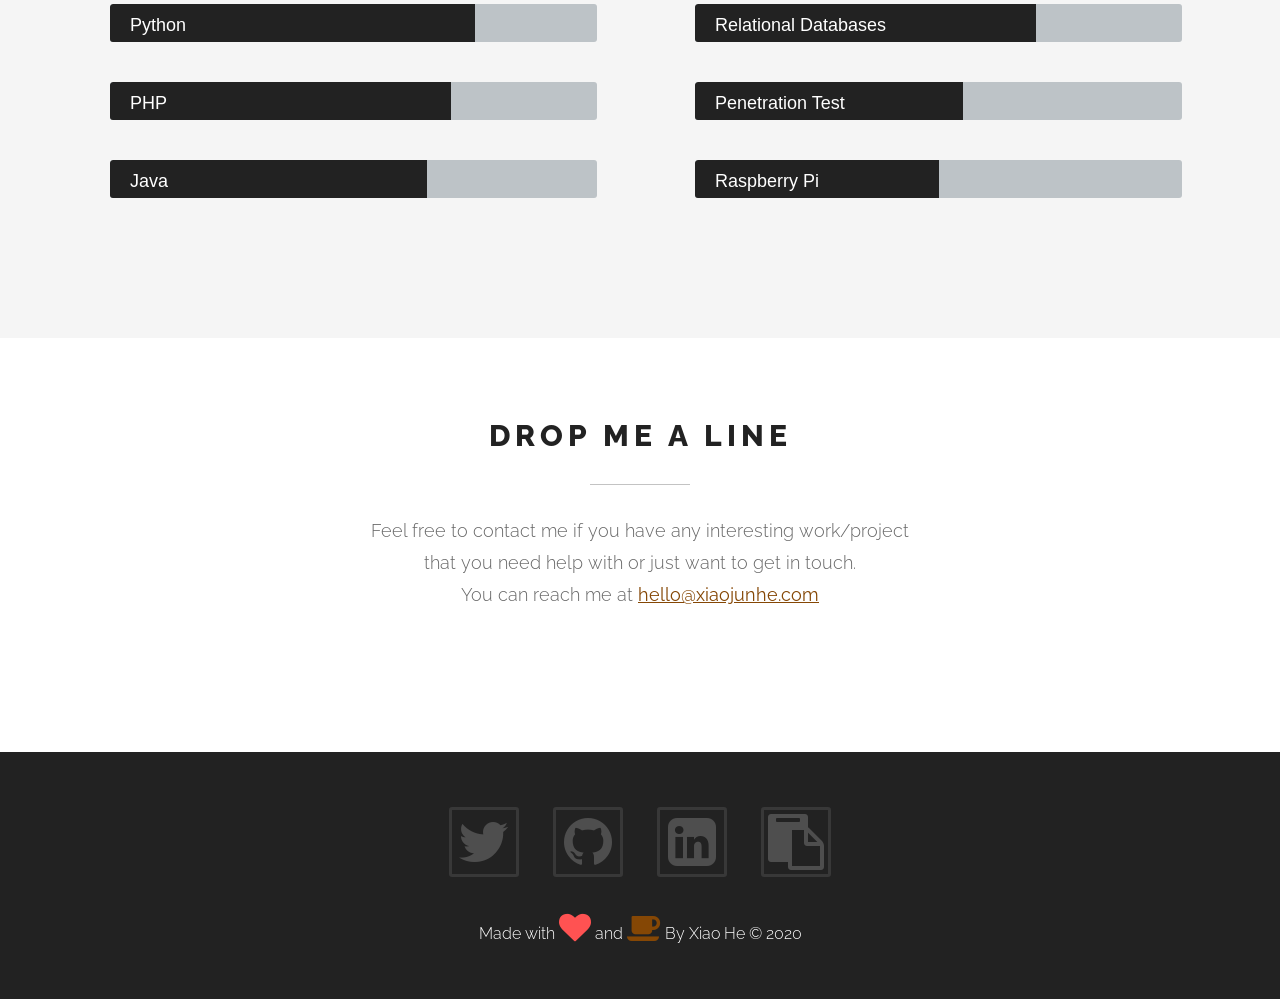
==== commit 6fdab0a9: "Udpate github links" ====
--- a/index.html
+++ b/index.html
@@ -56,7 +56,7 @@
 		<div class="home-overlay"></div>
 		<div class="intro">
 			<div class="console start">
-				<span>root@cigarent:~$  </span><span id="caption"></span><span id="cursor">|</span>
+				<span>root@0xIAO:~$  </span><span id="caption"></span><span id="cursor">|</span>
 			</div>
 			<h1><span class="wow bounceInDown" data-wow-delay="5s">Full Stack</span> <span class="wow bounceInDown" data-wow-delay="5.75s">Web Developer</span></h1>
 			<h1><span class="wow bounceInDown" data-wow-delay="6.5s">Security Engineer</span> <span class="wow bounceInDown" data-wow-delay="7.25s">& Entrepreneur</span></h1>
@@ -146,7 +146,7 @@
 						<div class="iconbox-text">
 							<h3 class="iconbox-title">Engineering</h3>
 							<div class="iconbox-desc">
-								I enjoy building real things. I built a <a href="https://github.com/Cigarent/SmartPageTurner">Smart Page Turner</a> with laser cutter and OpenCV. I've also designed a not-so-fast <a href="https://en.wikipedia.org/wiki/Classic_RISC_pipeline" target="_blank">16 bits MIPS CPU.</a>
+								I enjoy building real things. I built a <a href="https://github.com/0x1A1-1/SmartPageTurner">Smart Page Turner</a> with laser cutter and OpenCV. I've also designed a not-so-fast <a href="https://en.wikipedia.org/wiki/Classic_RISC_pipeline" target="_blank">16 bits MIPS CPU.</a>
 							</div>
 						</div>
 					</div>
@@ -239,7 +239,7 @@
 				<div class="col-xs-12 col-sm-4 col-md-4">
 
 					<div class="grid wow zoomIn">
-						<a href="https://github.com/Cigarent/Stockify" target="_blank">
+						<a href="https://github.com/0x1A1-1/Stockify" target="_blank">
 							<figure class="effect-bubba">
 								<img src="assets/images/stockify.png" alt="stockify" />
 								<figcaption>
@@ -254,7 +254,7 @@
 
 				<div class="col-xs-12 col-sm-4 col-md-4">
 					<div class="grid wow zoomIn">
-						<a href="https://github.com/Cigarent/CarpeDime" target="_blank">
+						<a href="https://github.com/0x1A1-1/CarpeDime" target="_blank">
 							<figure class="effect-bubba">
 								<img src="assets/images/carpedime.png" alt="carpedime" />
 								<figcaption>
@@ -268,7 +268,7 @@
 
 				<div class="col-xs-12 col-sm-4 col-md-4">
 					<div class="grid wow zoomIn">
-						<a href="https://github.com/Cigarent/aws-iot" target="_blank">
+						<a href="https://github.com/0x1A1-1/aws-iot" target="_blank">
 							<figure class="effect-bubba">
 								<img src="assets/images/askromy.jpg" alt="askromy" />
 								<figcaption>
@@ -284,7 +284,7 @@
 				<div class="col-xs-12 col-sm-4 col-md-4">
 
 					<div class="grid wow zoomIn">
-						<a href="https://github.com/Cigarent/TRON" target="_blank">
+						<a href="https://github.com/0x1A1-1/TRON" target="_blank">
 							<figure class="effect-bubba">
 								<img src="assets/images/tron.png" alt="tron" />
 								<figcaption>
@@ -299,7 +299,7 @@
 
 				<div class="col-xs-12 col-sm-4 col-md-4">
 					<div class="grid wow zoomIn">
-						<a href="https://github.com/Cigarent/2cool4School" target="_blank">
+						<a href="https://github.com/0x1A1-1/2cool4School" target="_blank">
 							<figure class="effect-bubba">
 								<img src="assets/images/logicanalyzer.jpg" alt="logicanalyzer" />
 								<figcaption>
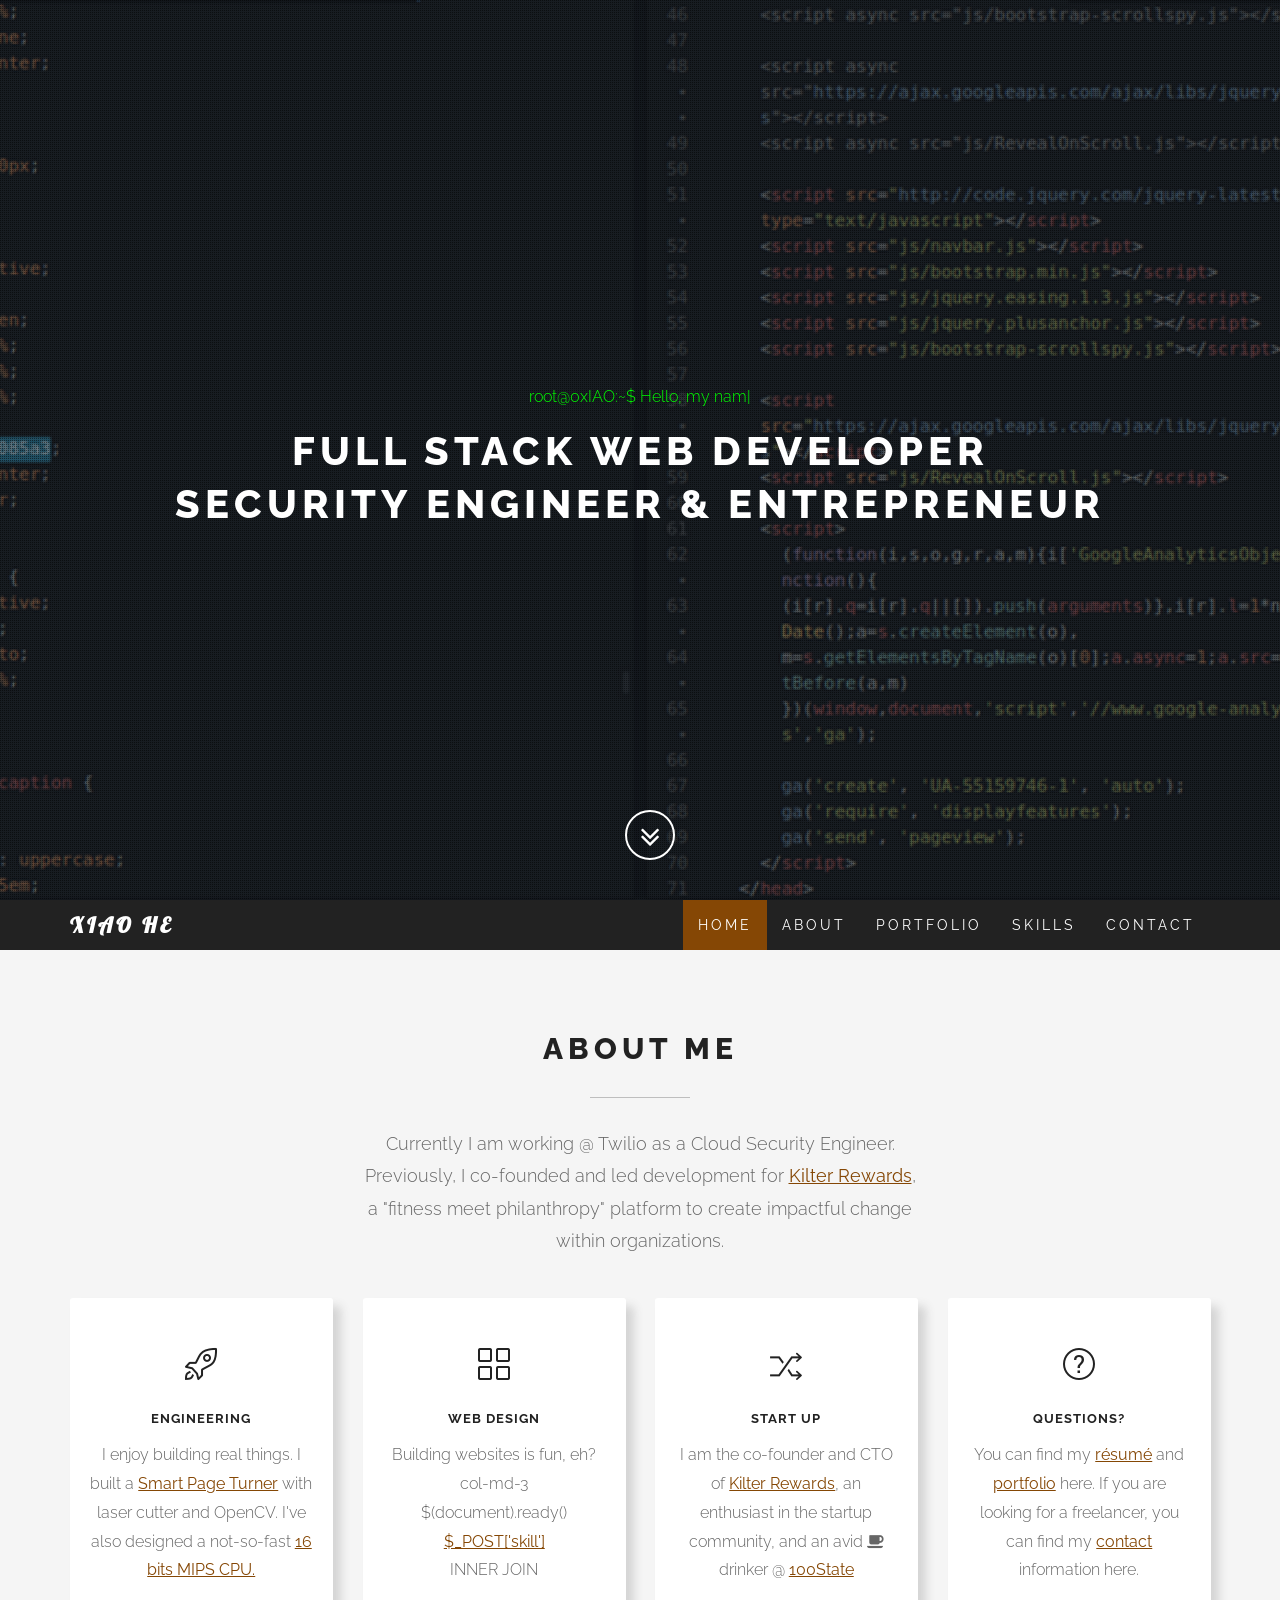
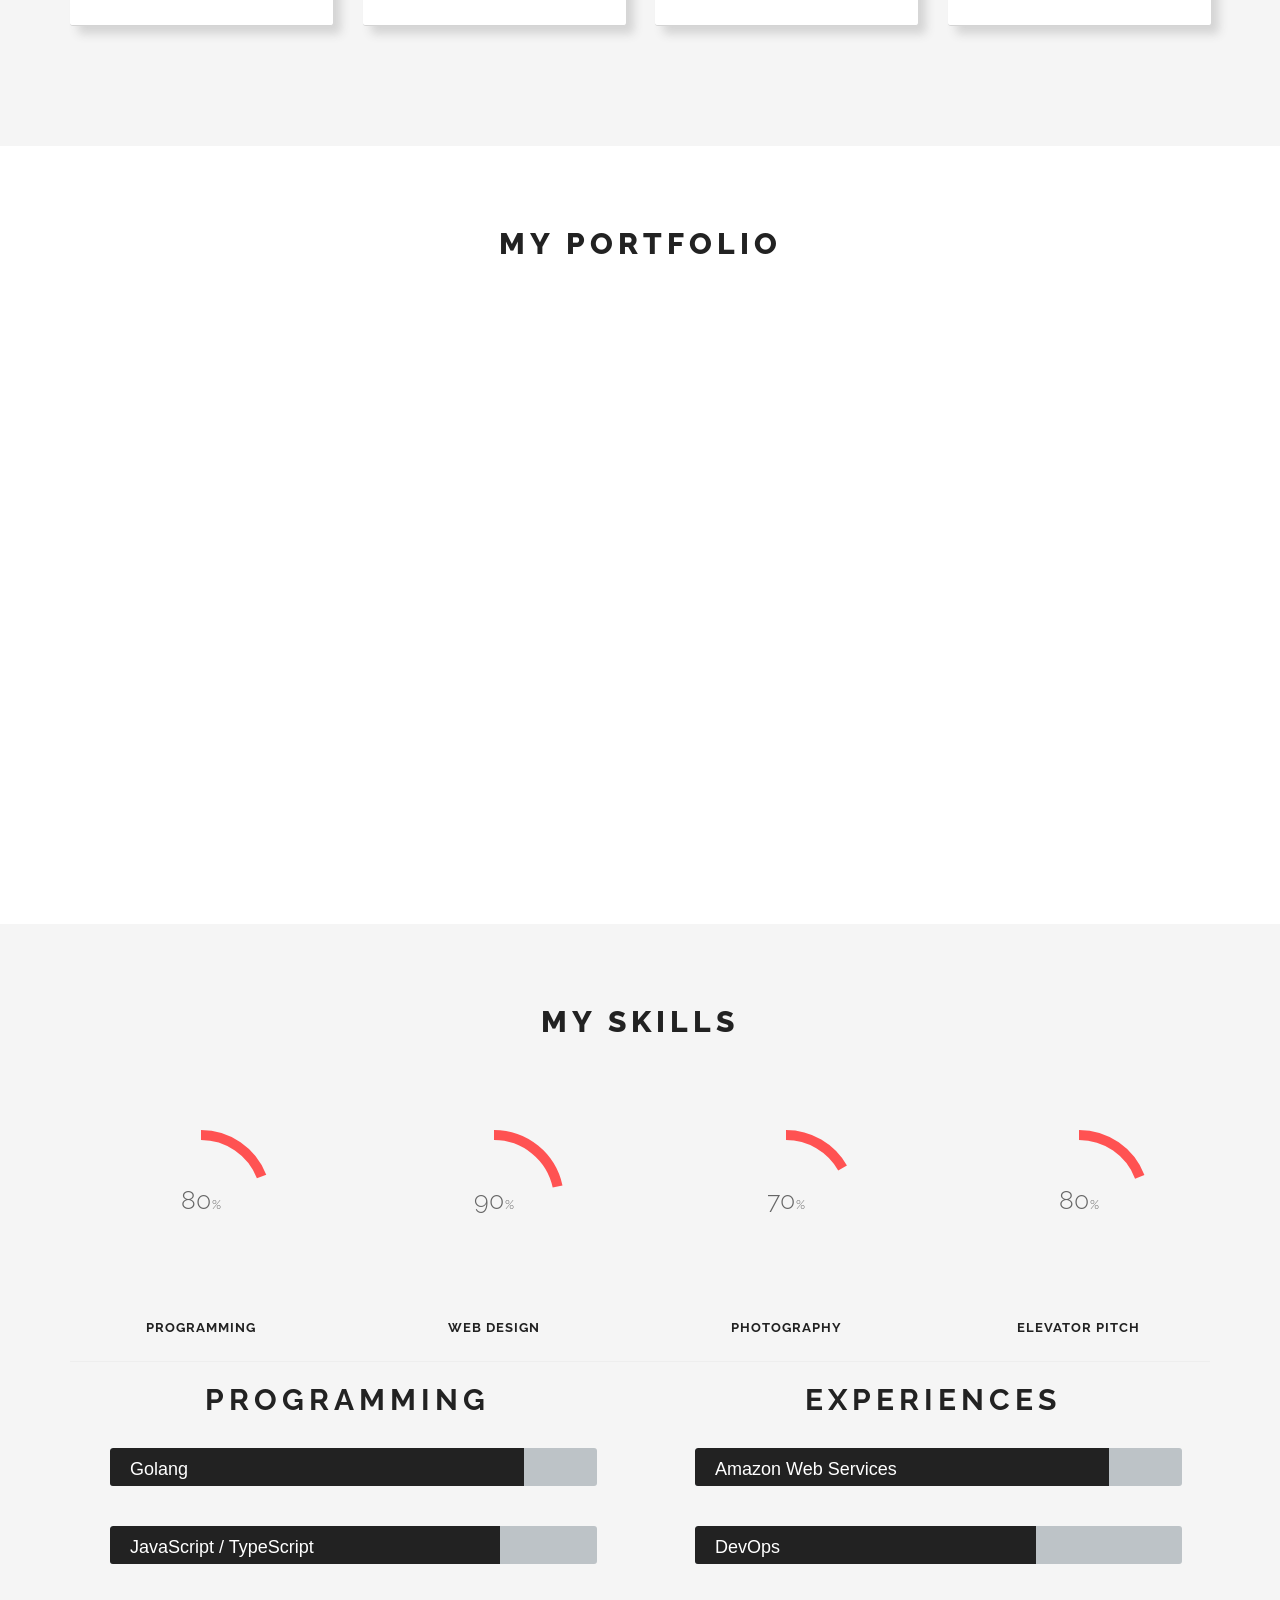
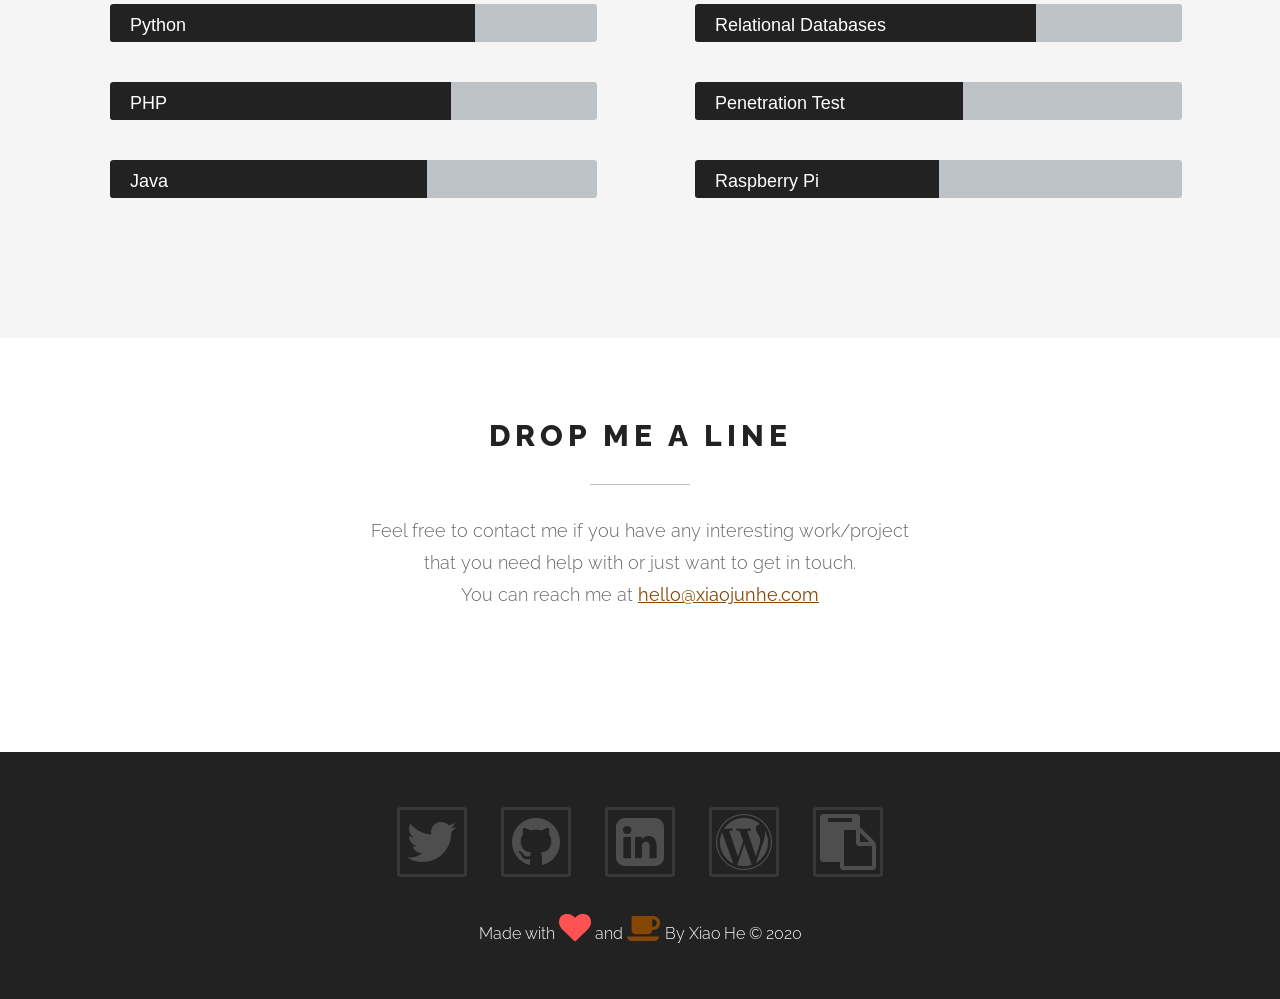
==== commit 0fbee873: "Add link to blog site" ====
--- a/index.html
+++ b/index.html
@@ -490,6 +490,7 @@
 						<li><a href="https://twitter.com/_0xIAO" target="_blank" class="wow fadeInUp" data-wow-delay=".1s"><i class="fa fa-4x fa-twitter"></i></a></li>
 						<li><a href="https://github.com/0x1A1-1" target="_blank" class="wow fadeInUp" data-wow-delay=".2s"><i class="fa fa-4x fa-github"></i></a></li>
 						<li><a href="https://www.linkedin.com/in/xiaohe96" target="_blank" class="wow fadeInUp" data-wow-delay=".3s"><i class="fa fa-4x fa-linkedin-square"></i></a></li>
+						<li><a href="https://blogs.xiaojunhe.com/" class="wow fadeInUp" data-wow-delay=".4s"><i class="fa fa-4x fa-wordpress"></i></a></li>
 						<li><a href="Xiao_He_resume.pdf" target="_blank" class="wow fadeInUp" data-wow-delay=".5s"><i class="fa fa-4x fa-clipboard"></i></a></li>
 					</ul>
 
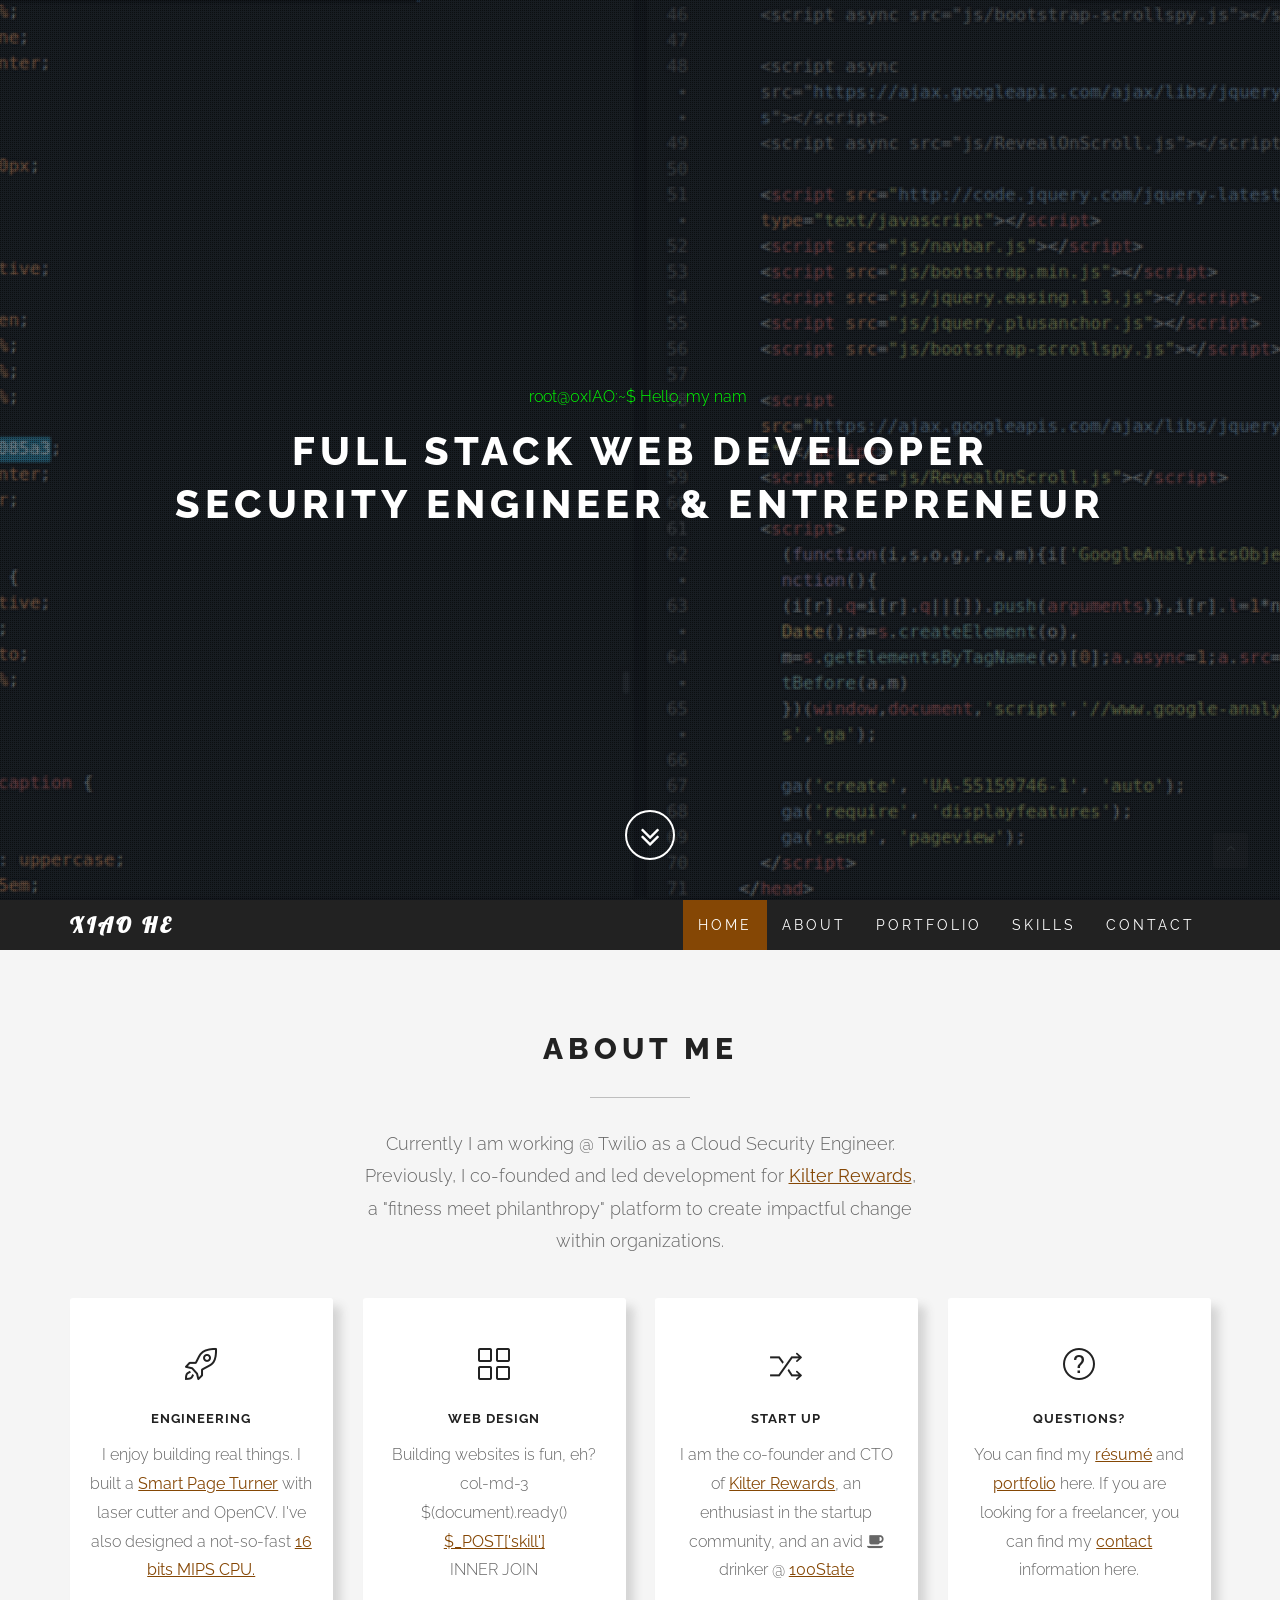
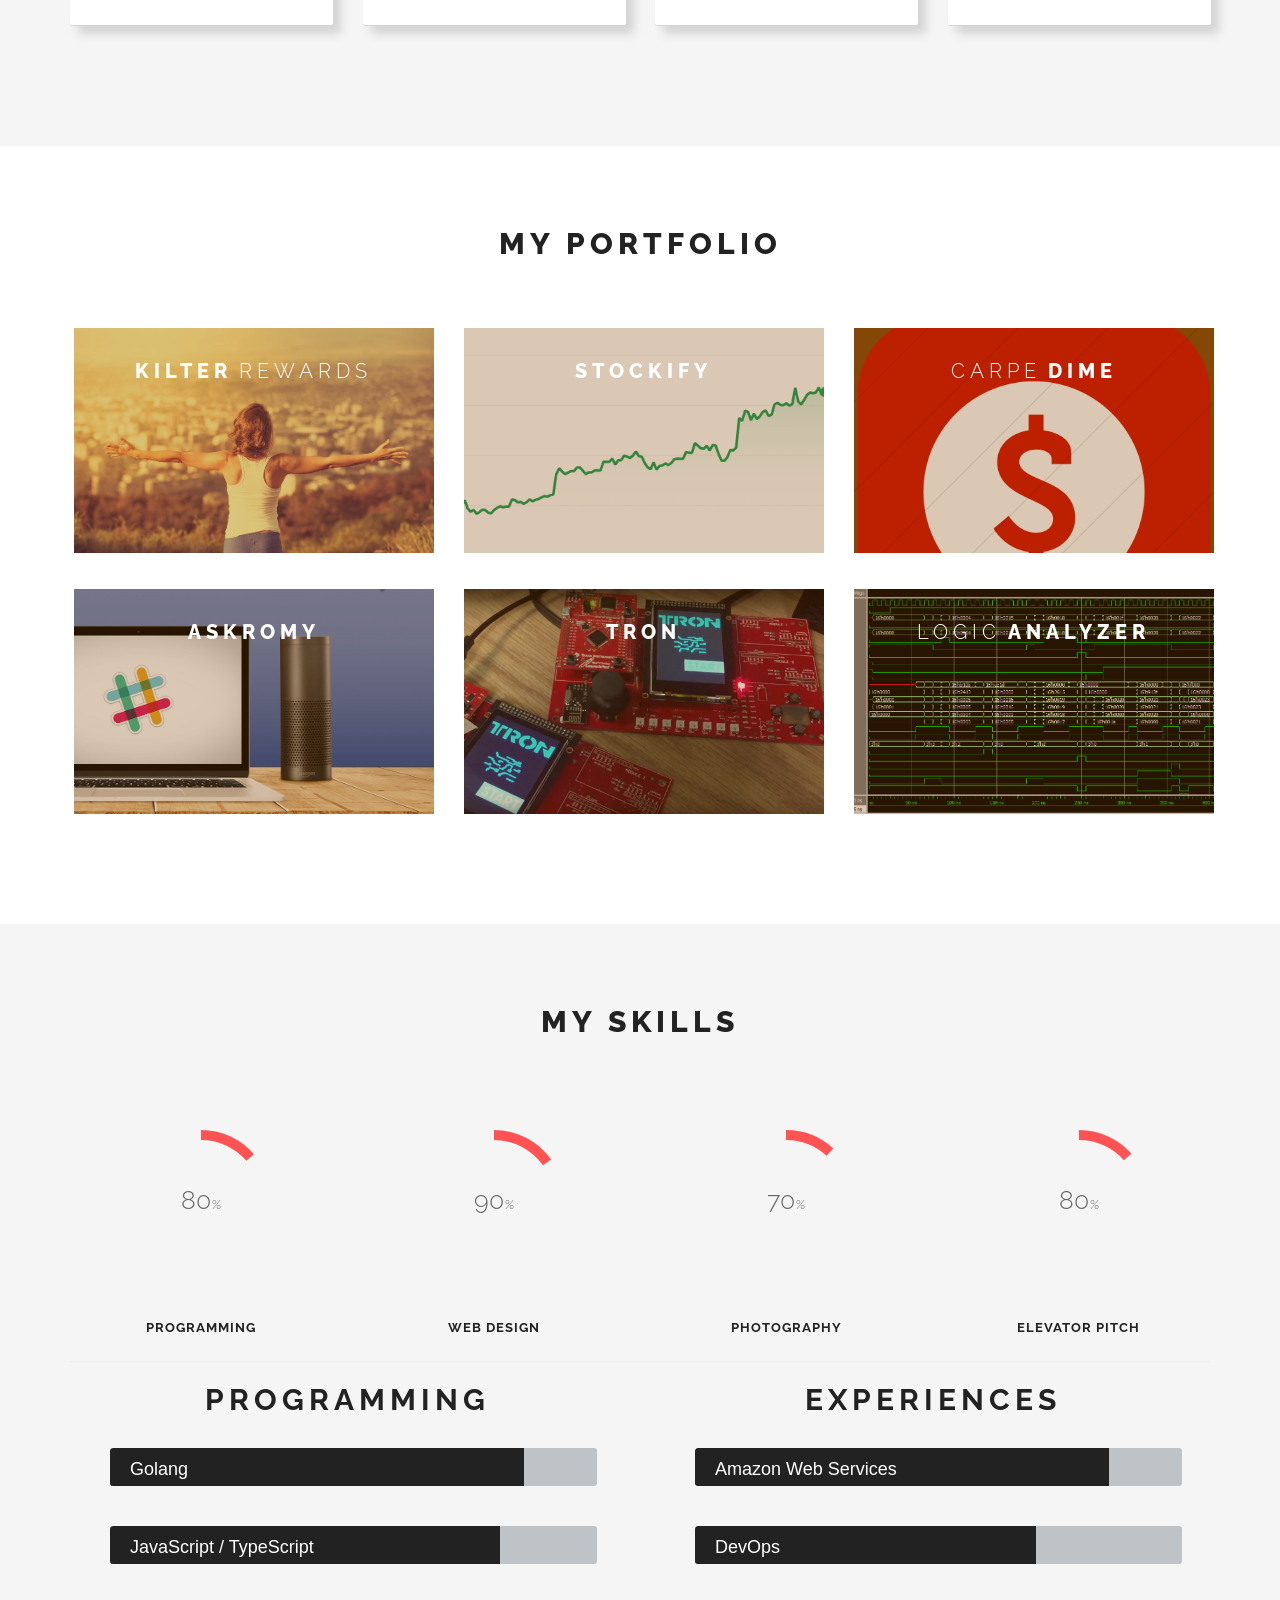
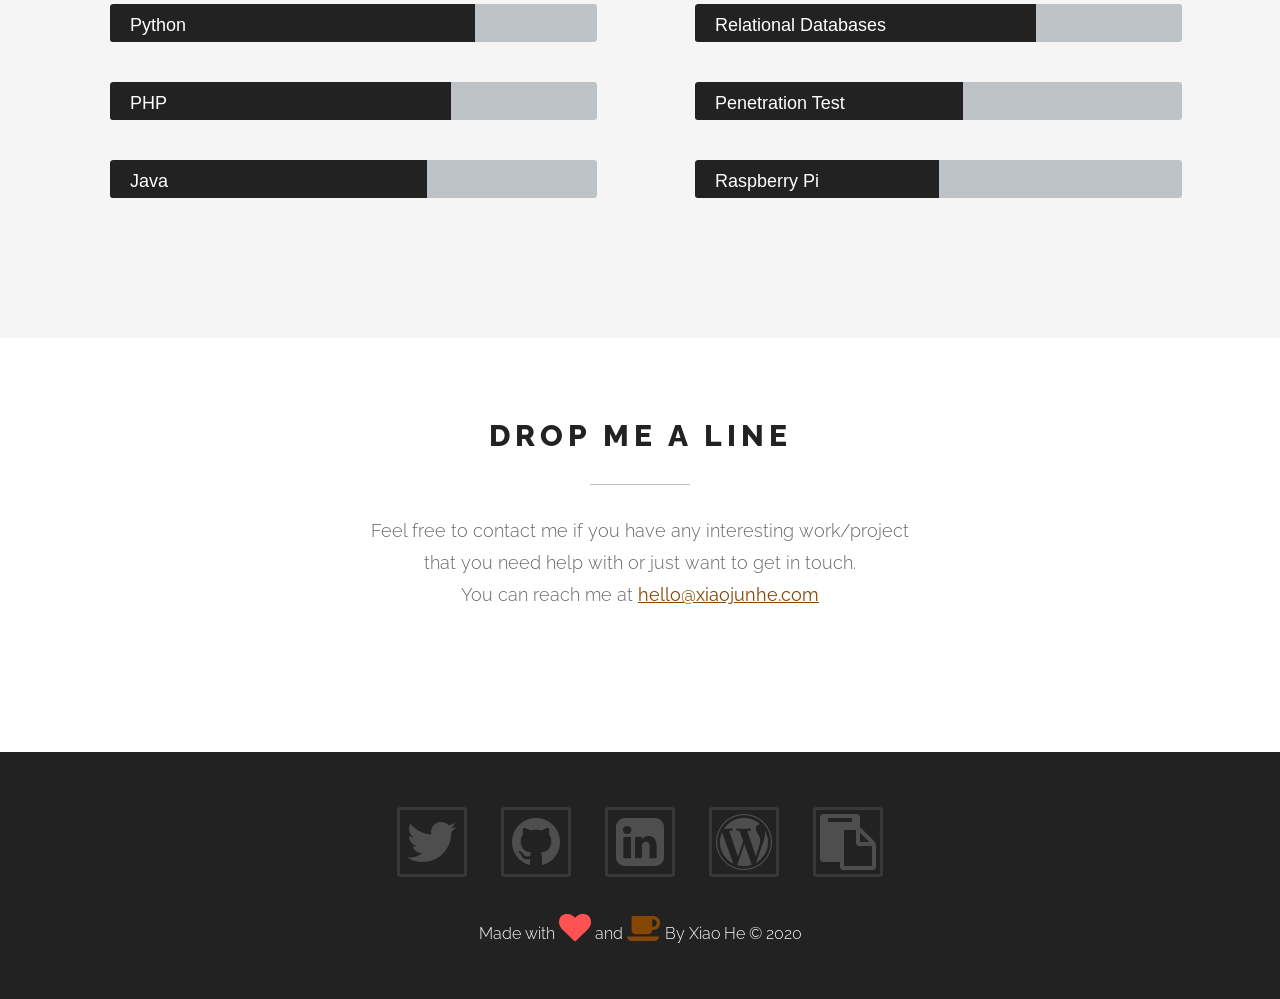
==== commit e46a288e: "Add link to blog site" ====
--- a/index.html
+++ b/index.html
@@ -490,7 +490,7 @@
 						<li><a href="https://twitter.com/_0xIAO" target="_blank" class="wow fadeInUp" data-wow-delay=".1s"><i class="fa fa-4x fa-twitter"></i></a></li>
 						<li><a href="https://github.com/0x1A1-1" target="_blank" class="wow fadeInUp" data-wow-delay=".2s"><i class="fa fa-4x fa-github"></i></a></li>
 						<li><a href="https://www.linkedin.com/in/xiaohe96" target="_blank" class="wow fadeInUp" data-wow-delay=".3s"><i class="fa fa-4x fa-linkedin-square"></i></a></li>
-						<li><a href="https://blogs.xiaojunhe.com/" class="wow fadeInUp" data-wow-delay=".4s"><i class="fa fa-4x fa-wordpress"></i></a></li>
+						<li><a href="https://xiaojunhe.com/thoughts/" class="wow fadeInUp" data-wow-delay=".4s"><i class="fa fa-4x fa-wordpress"></i></a></li>
 						<li><a href="Xiao_He_resume.pdf" target="_blank" class="wow fadeInUp" data-wow-delay=".5s"><i class="fa fa-4x fa-clipboard"></i></a></li>
 					</ul>
 
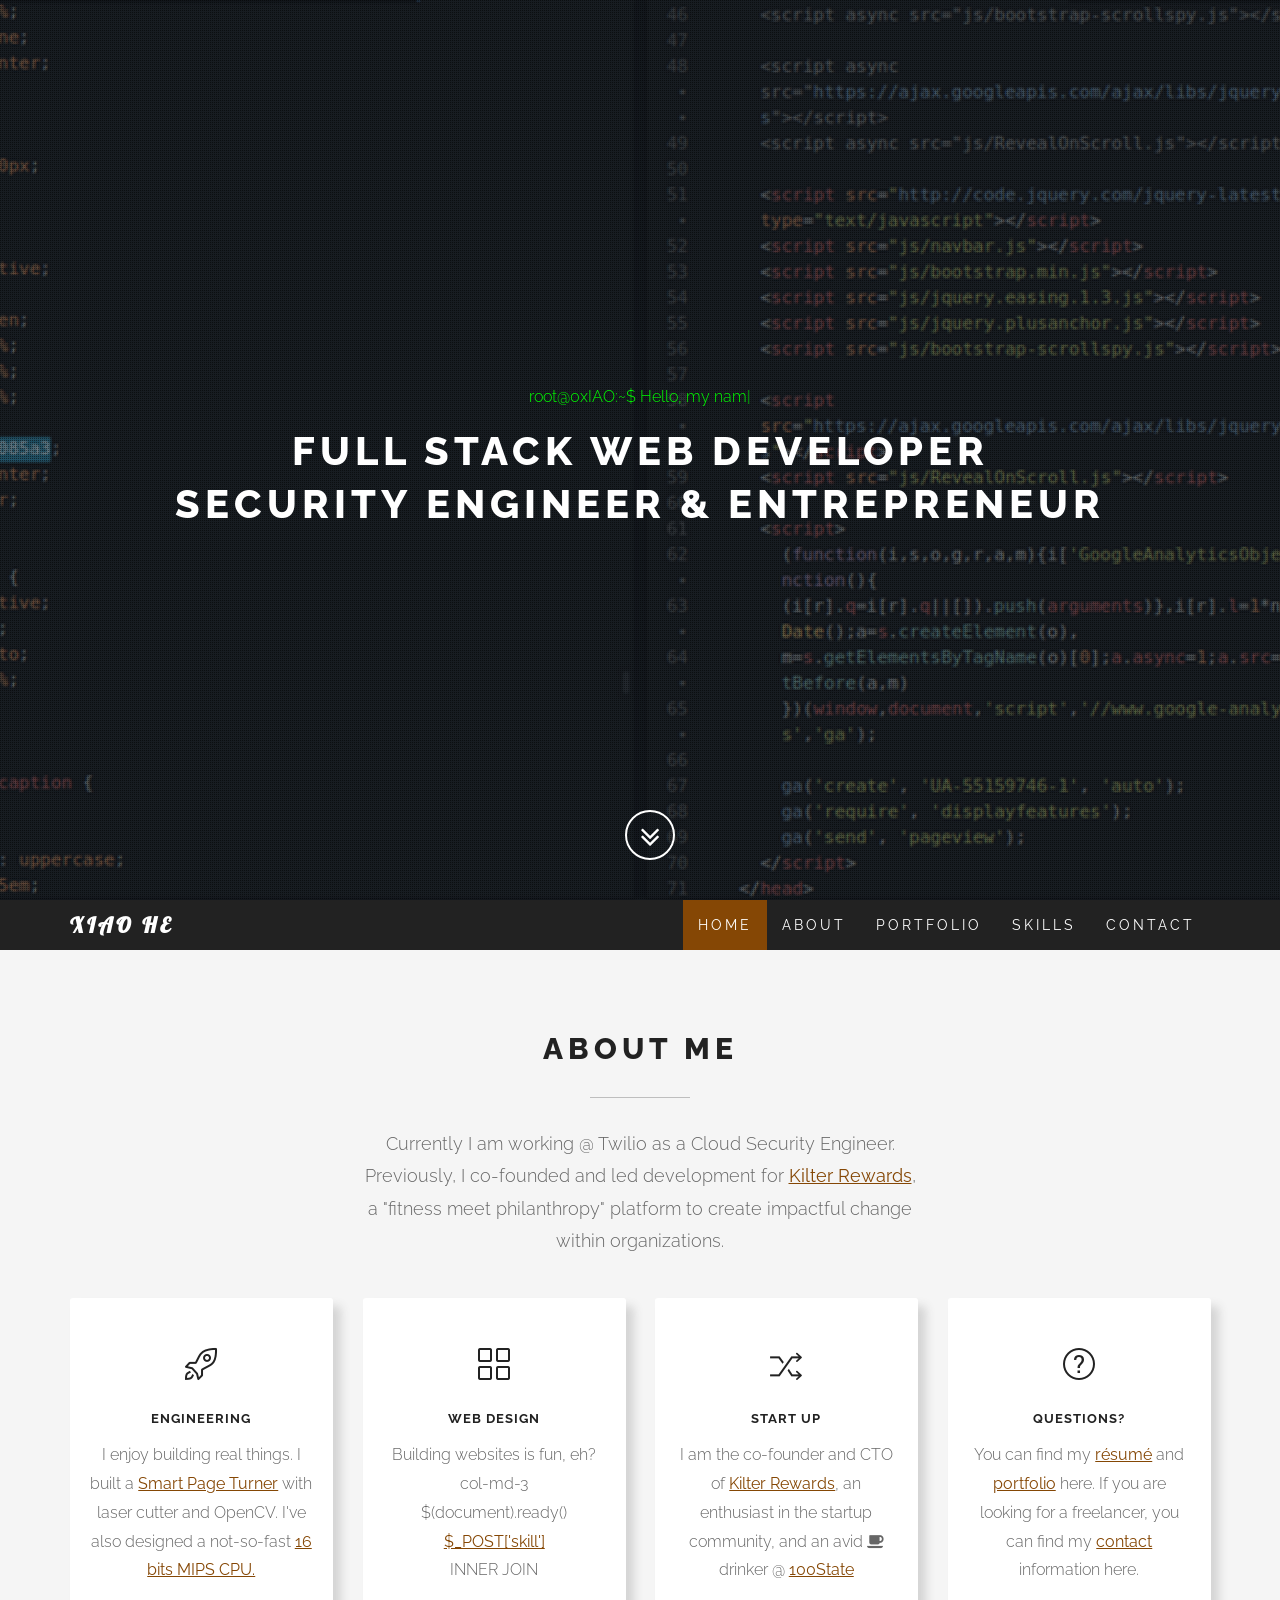
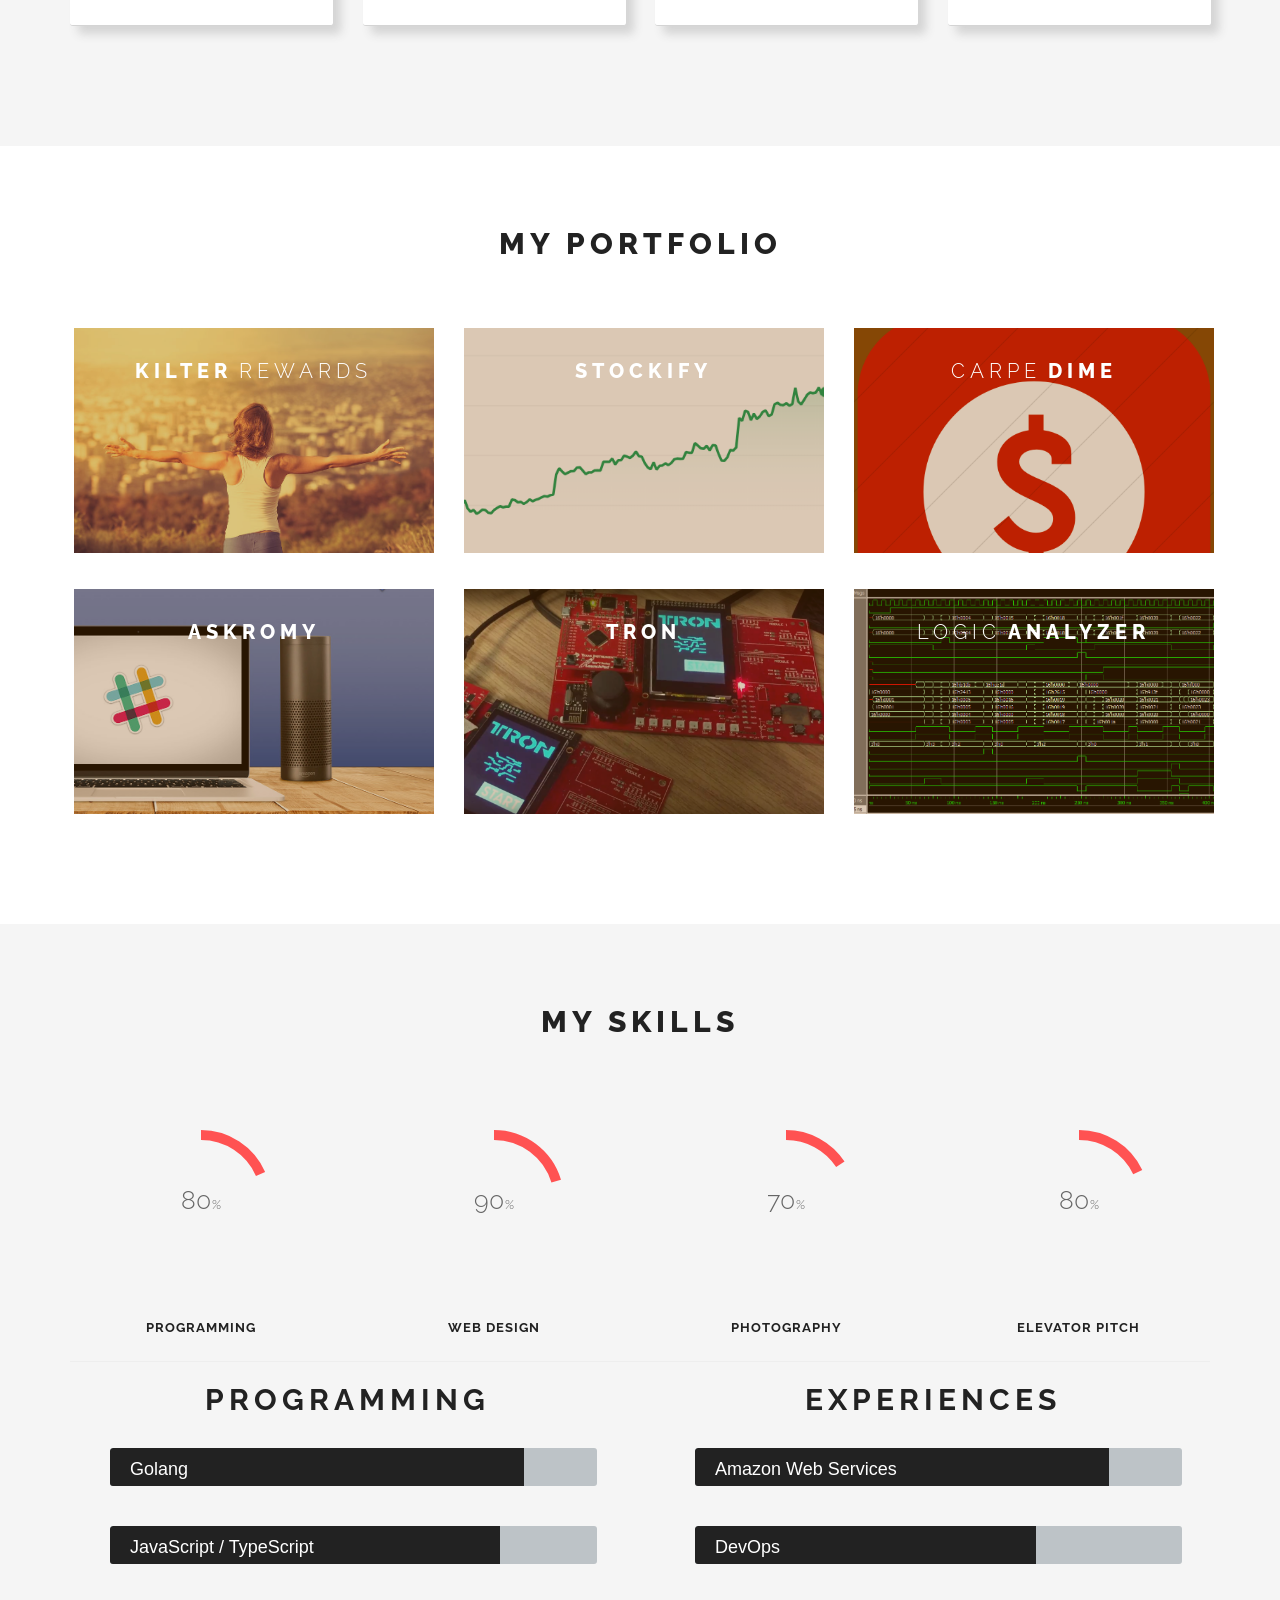
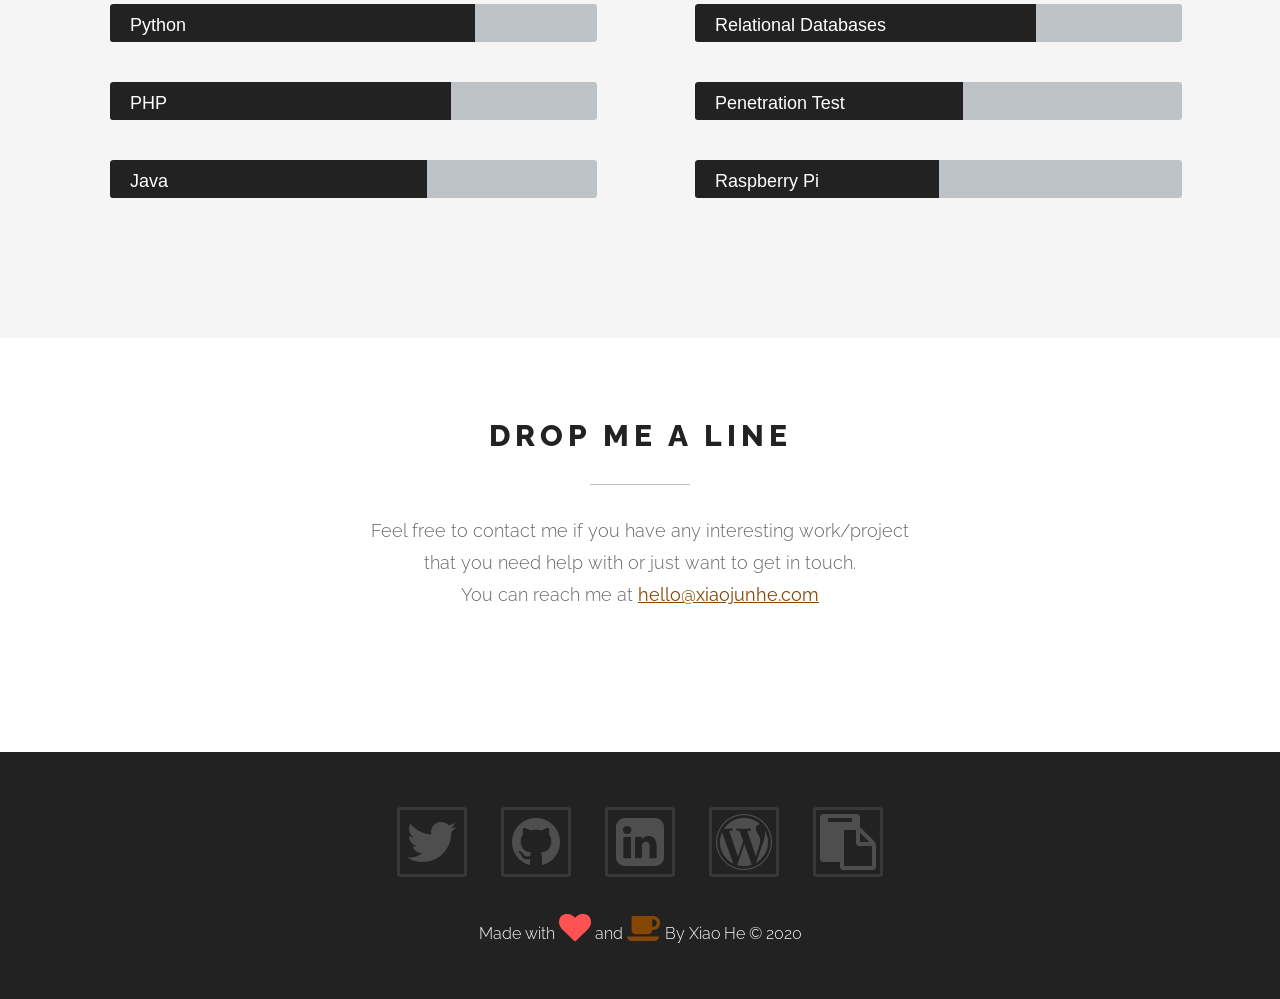
==== commit 0470e65e: "update blog link" ====
--- a/index.html
+++ b/index.html
@@ -490,7 +490,7 @@
 						<li><a href="https://twitter.com/_0xIAO" target="_blank" class="wow fadeInUp" data-wow-delay=".1s"><i class="fa fa-4x fa-twitter"></i></a></li>
 						<li><a href="https://github.com/0x1A1-1" target="_blank" class="wow fadeInUp" data-wow-delay=".2s"><i class="fa fa-4x fa-github"></i></a></li>
 						<li><a href="https://www.linkedin.com/in/xiaohe96" target="_blank" class="wow fadeInUp" data-wow-delay=".3s"><i class="fa fa-4x fa-linkedin-square"></i></a></li>
-						<li><a href="https://xiaojunhe.com/thoughts/" class="wow fadeInUp" data-wow-delay=".4s"><i class="fa fa-4x fa-wordpress"></i></a></li>
+						<li><a href="https://xiaoh.net/thoughts/" class="wow fadeInUp" data-wow-delay=".4s"><i class="fa fa-4x fa-wordpress"></i></a></li>
 						<li><a href="Xiao_He_resume.pdf" target="_blank" class="wow fadeInUp" data-wow-delay=".5s"><i class="fa fa-4x fa-clipboard"></i></a></li>
 					</ul>
 
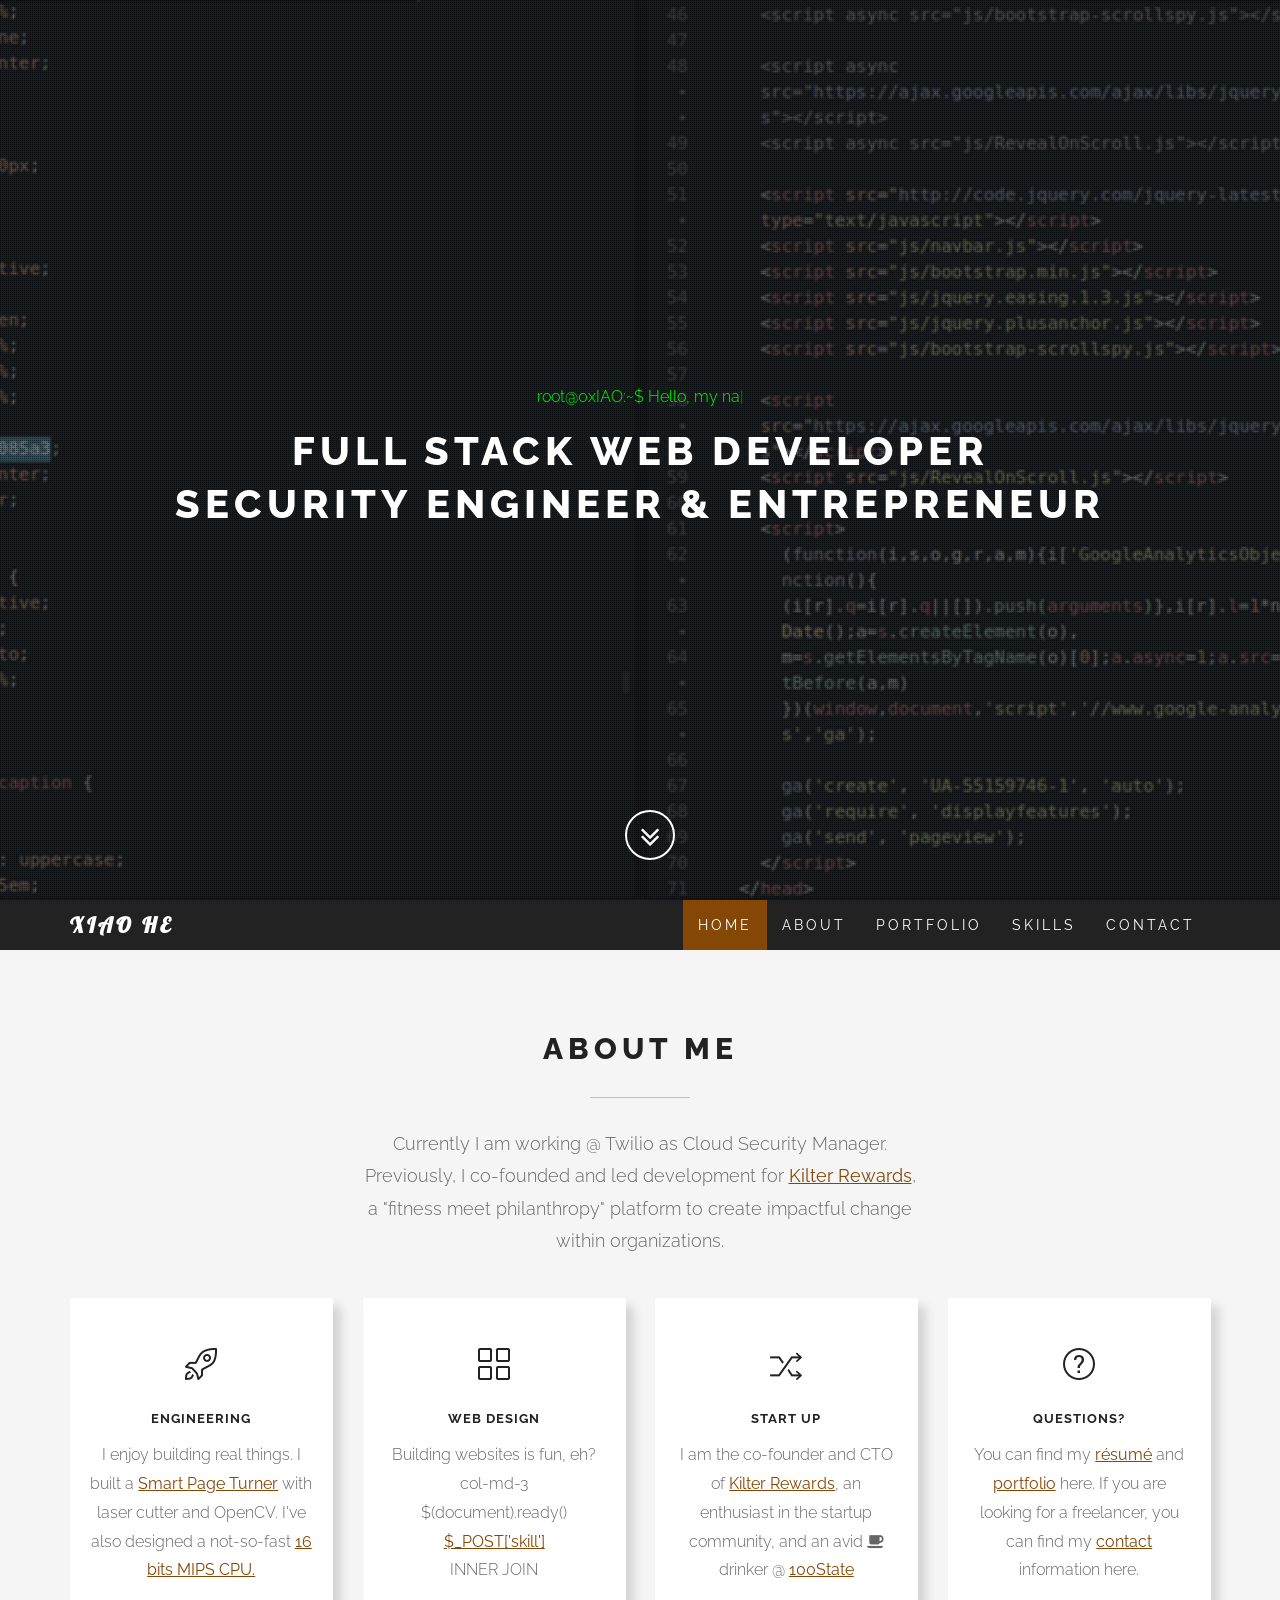
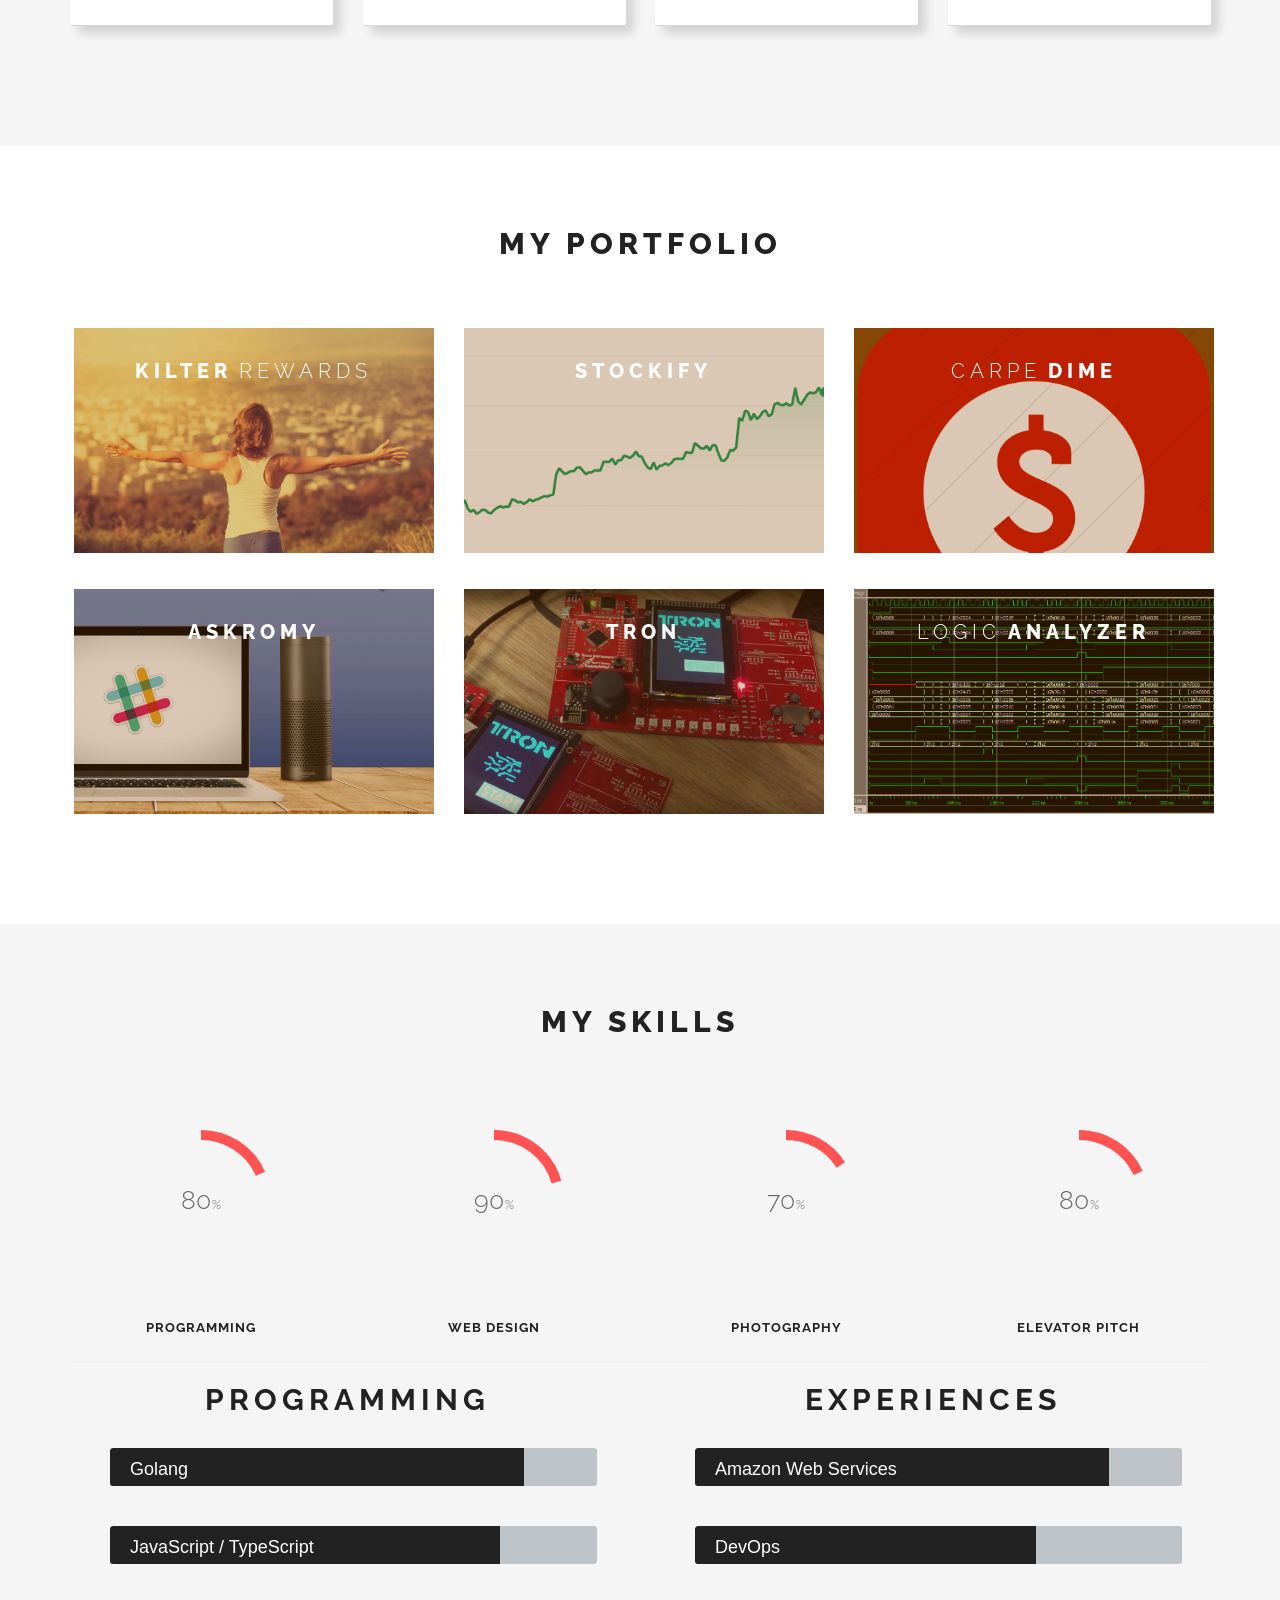
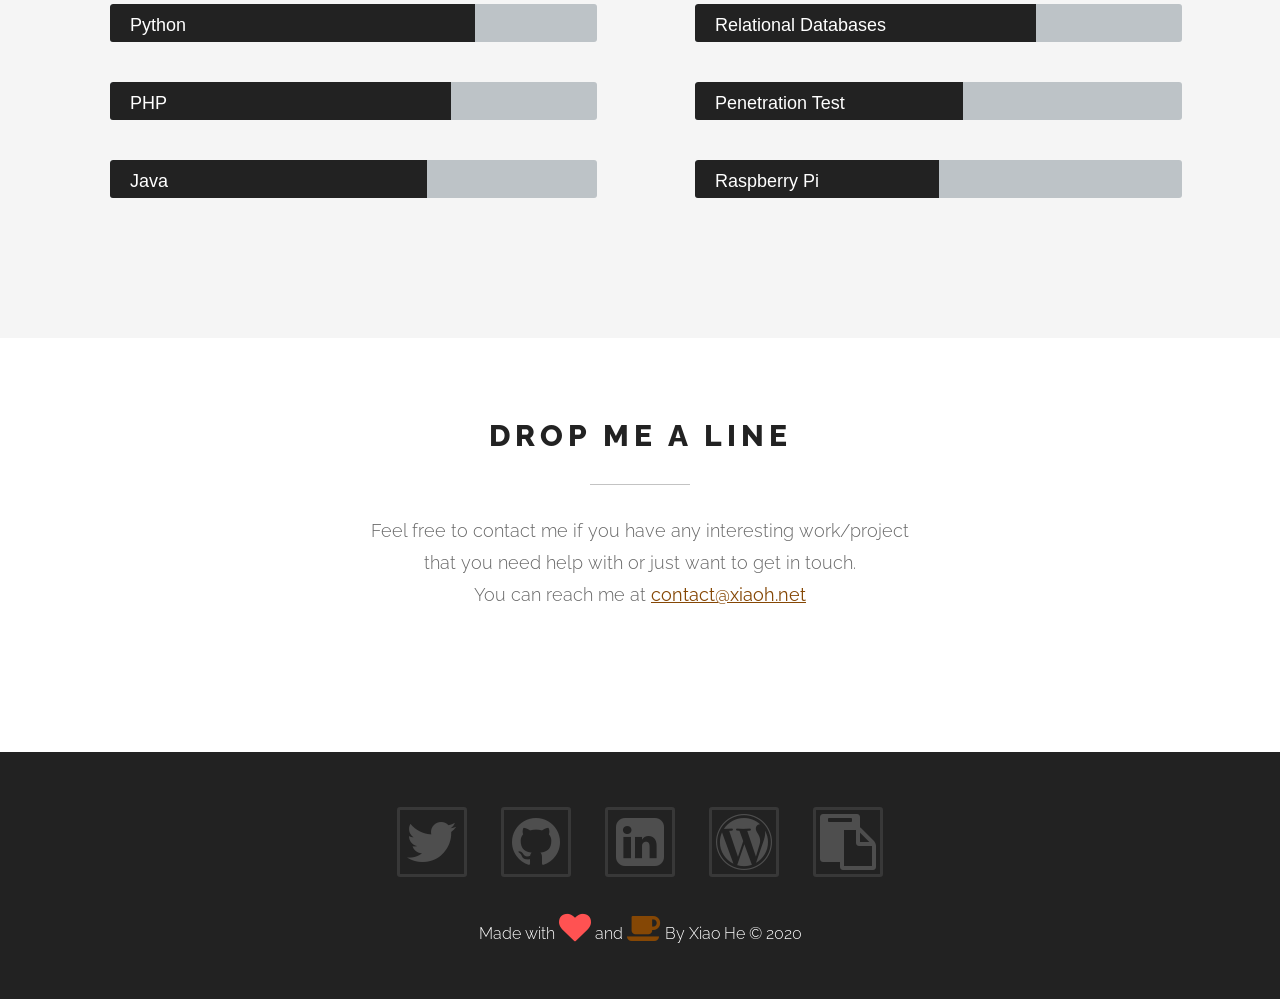
==== commit 1d1bfd18: "update blog link" ====
--- a/index.html
+++ b/index.html
@@ -9,12 +9,12 @@
 	<meta name="author" content="Xiao He">
 	<meta name="description" content="Xiao He | Software Developer & Engineer"/>
 	<meta name="robots" content="noodp"/>
-	<link rel="canonical" href="https://xiaojunhe.com/" />
+	<link rel="canonical" href="https://xiaoh.net/" />
 	<meta property="og:locale" content="en_US" />
 	<meta property="og:type" content="website" />
 	<meta property="og:title" content="Xiao He Personal Site" />
 	<meta property="og:description" content="Xiao He | Twilio | Kilter Rewards | Cloud Security | AWS | Software Engineer | Entrepreneur" />
-	<meta property="og:url" content="https://xiaojunhe.com/" />
+	<meta property="og:url" content="https://xiaoh.net/" />
 	<meta property="og:site_name" content="Xiao He | Twilio | Kilter Rewards | Cloud Security | AWS | Software Engineer | Entrepreneur" />
 
 	<title>Xiao He</title>
@@ -124,7 +124,7 @@
 						<h2 class="pfblock-title">About Me</h2>
 						<div class="pfblock-line"></div>
 						<div class="pfblock-subtitle">
-							Currently I am working @ Twilio as a Cloud Security Engineer.
+							Currently I am working @ Twilio as Cloud Security Manager.
 							 <br>Previously, I co-founded and led development for
 							 <a href="https://kilterrewards.com" target="_blank">Kilter Rewards</a>,
 							 a "fitness meet philanthropy" platform to
@@ -434,7 +434,7 @@
 						<div class="pfblock-line"></div>
 						<div class="pfblock-subtitle">
 							Feel free to contact me if you have any interesting work/project that you need help with or just want to get in touch.<br>
-							You can reach me at <a href="mailto:hello@xiaojunhe.com" target="_top">hello@xiaojunhe.com</a>
+							You can reach me at <a href="mailto:contact@xiaoh.net" target="_top">contact@xiaoh.net</a>
 						</div>
 					</div>
 
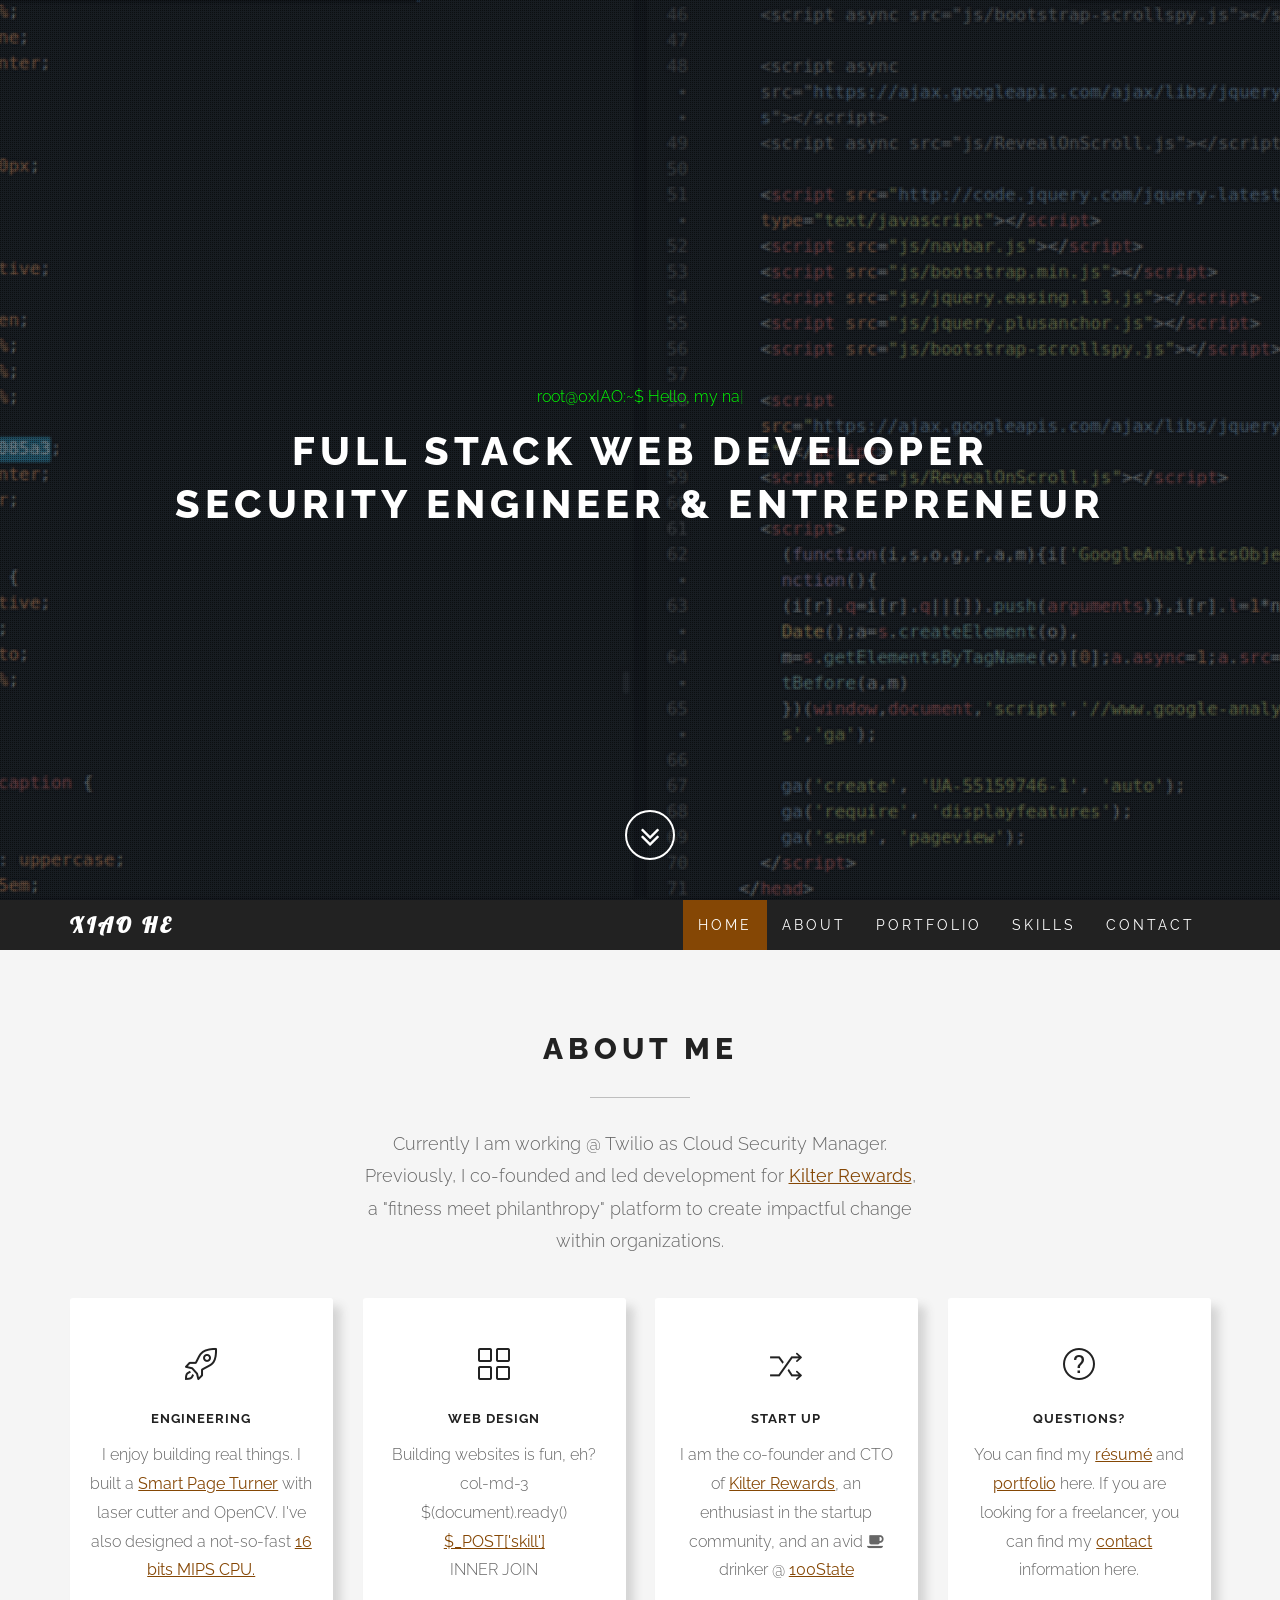
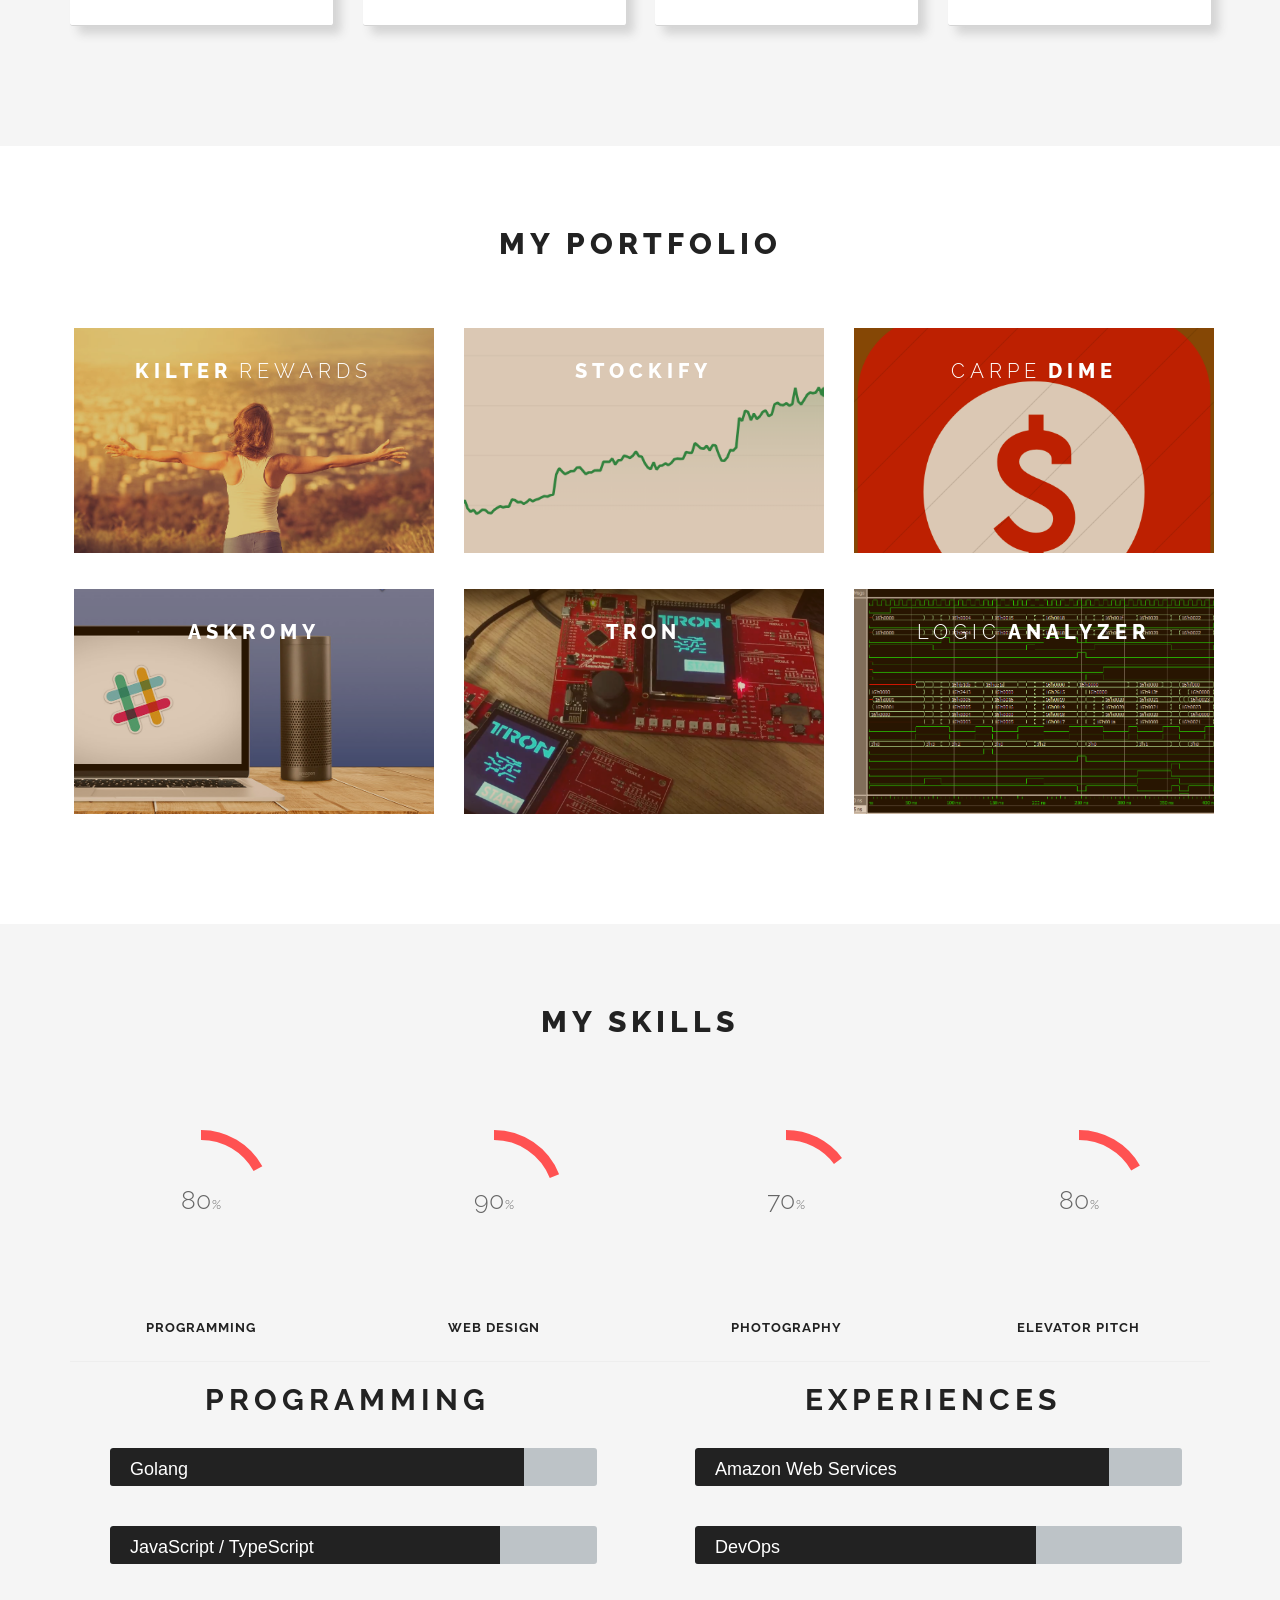
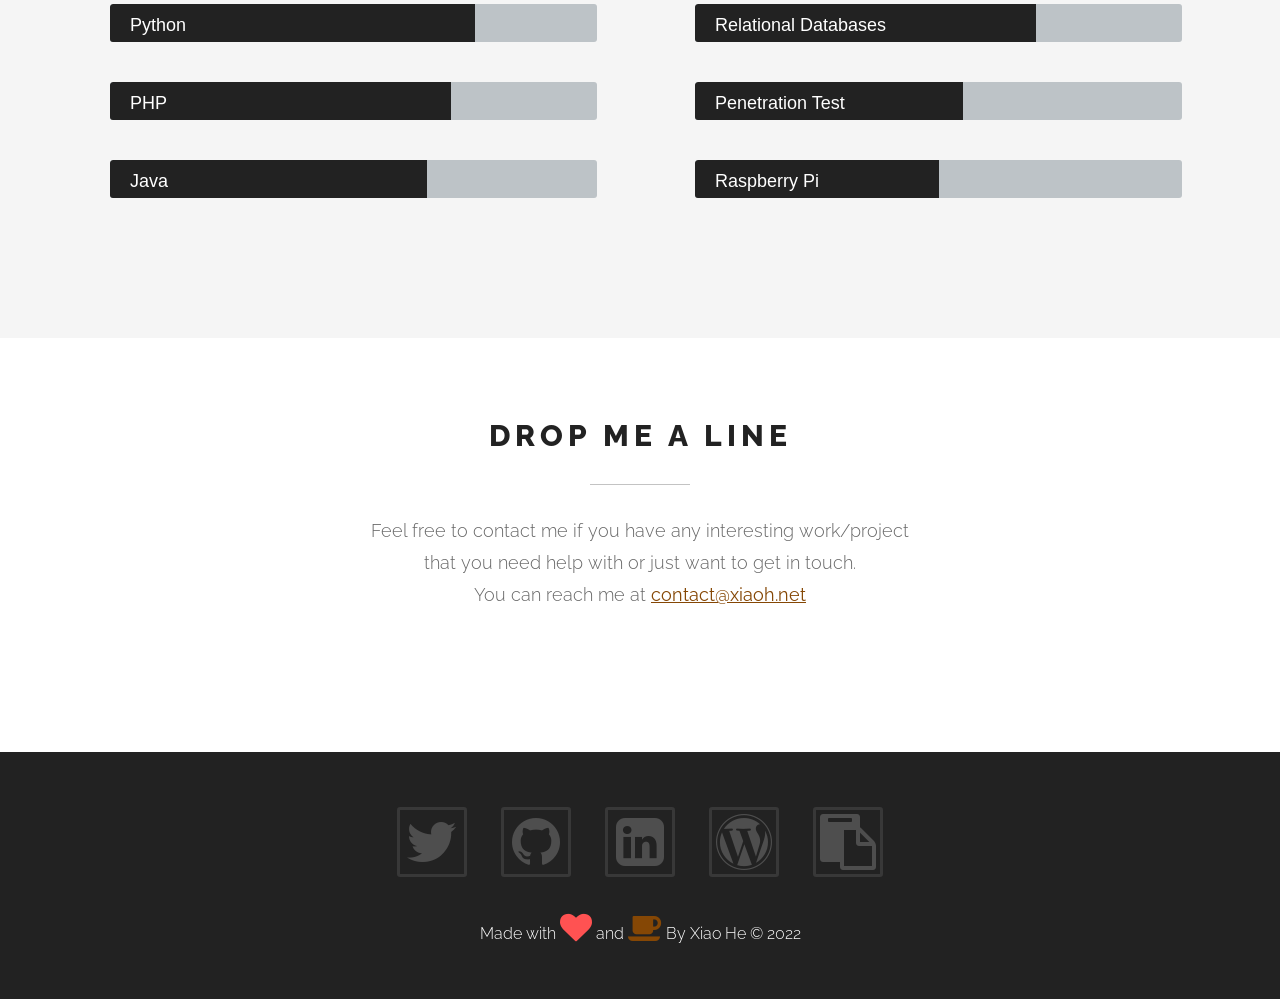
==== commit e4b5e00c: "update year" ====
--- a/index.html
+++ b/index.html
@@ -495,7 +495,7 @@
 					</ul>
 
 					<p class="heart">
-						Made with <span class="fa fa-heart fa-2x animated pulse"></span> and <span class="fa fa-coffee fa-2x animated swing"></span> By Xiao He © 2020
+						Made with <span class="fa fa-heart fa-2x animated pulse"></span> and <span class="fa fa-coffee fa-2x animated swing"></span> By Xiao He © 2022
 					</p>
 
 				</div>
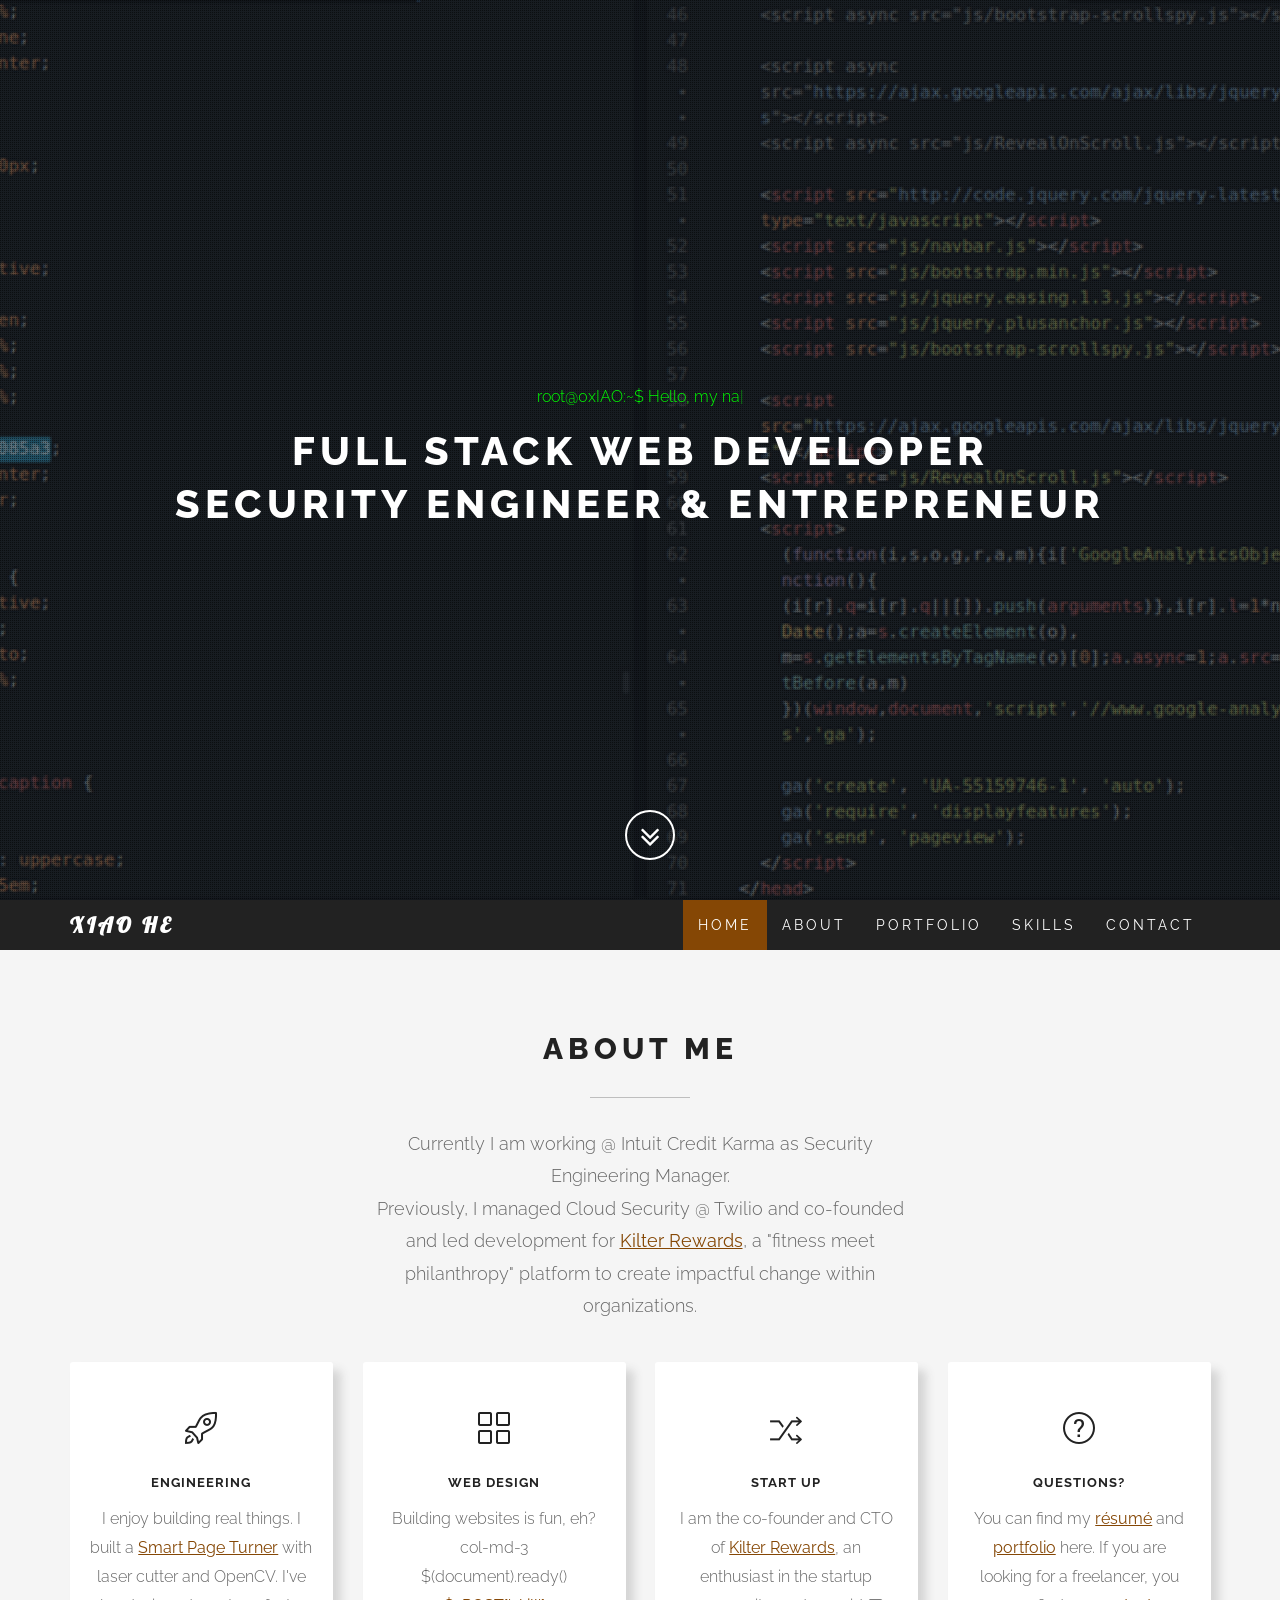
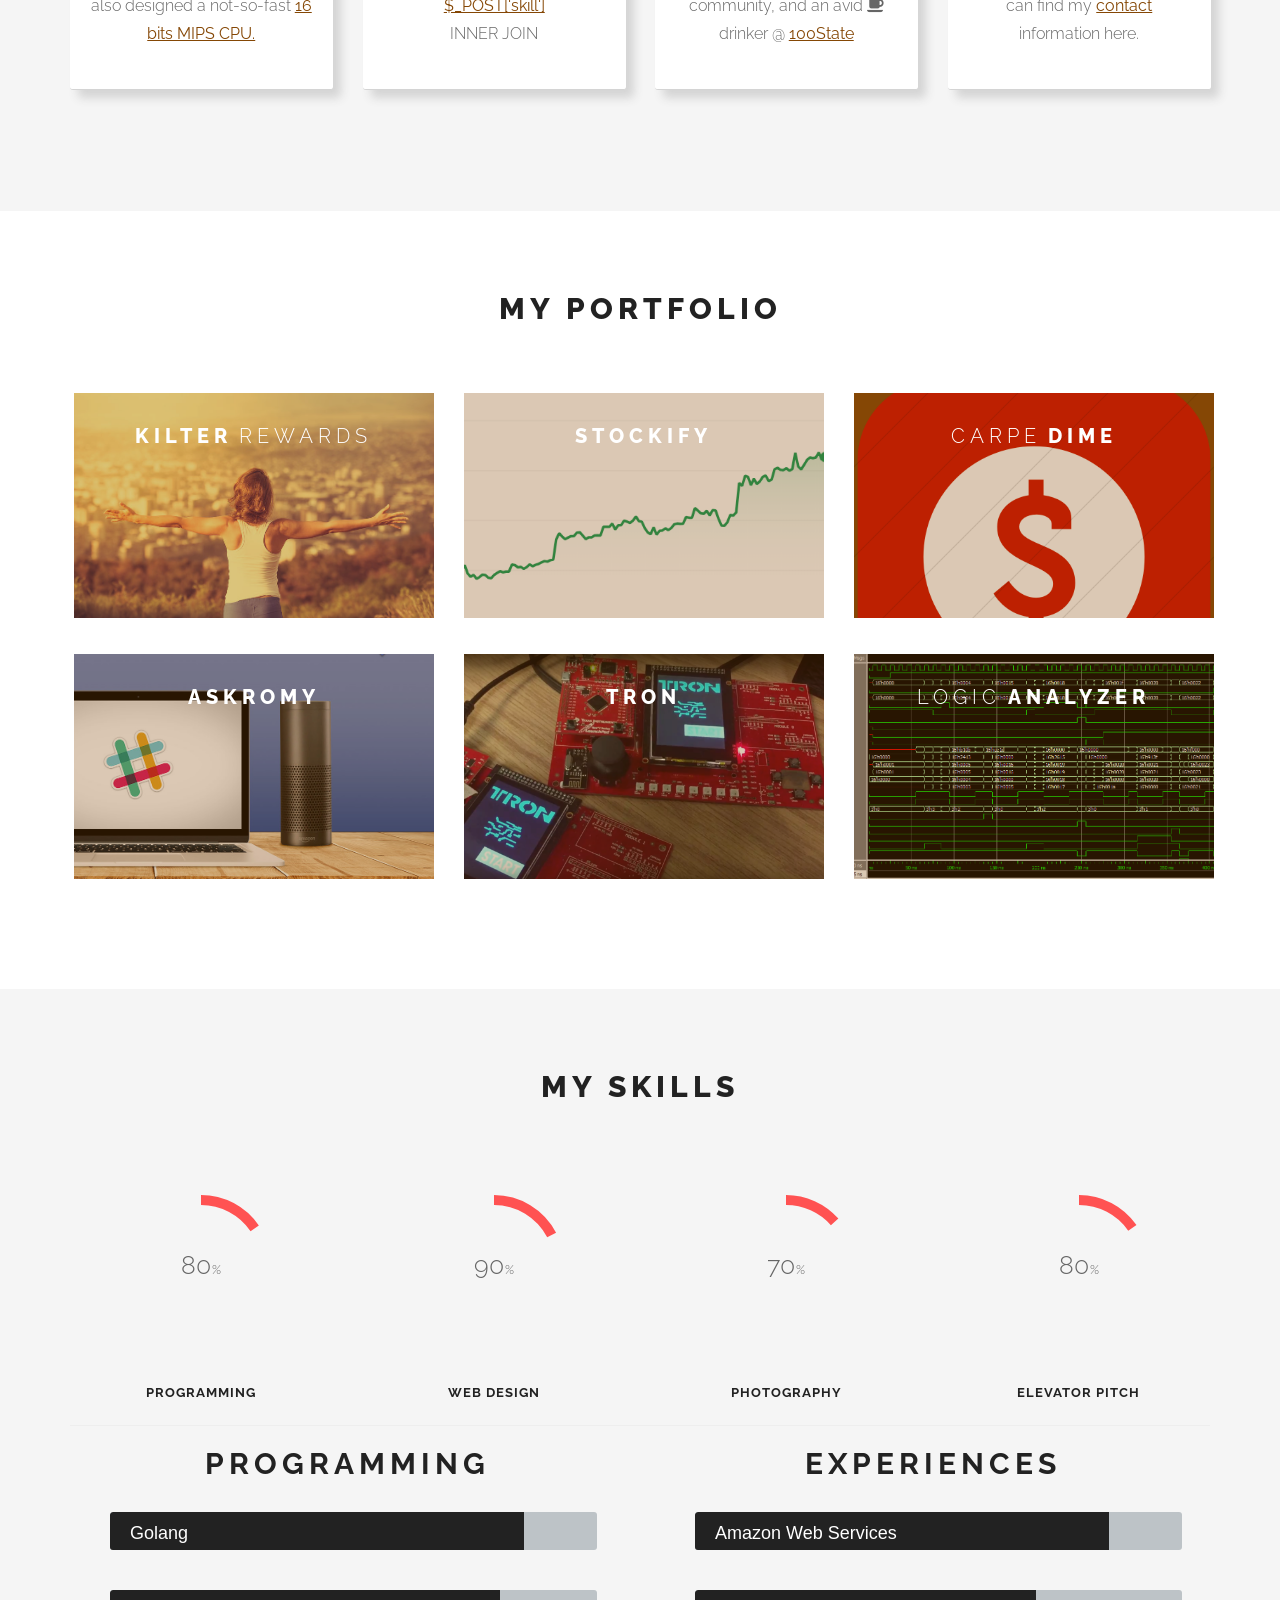
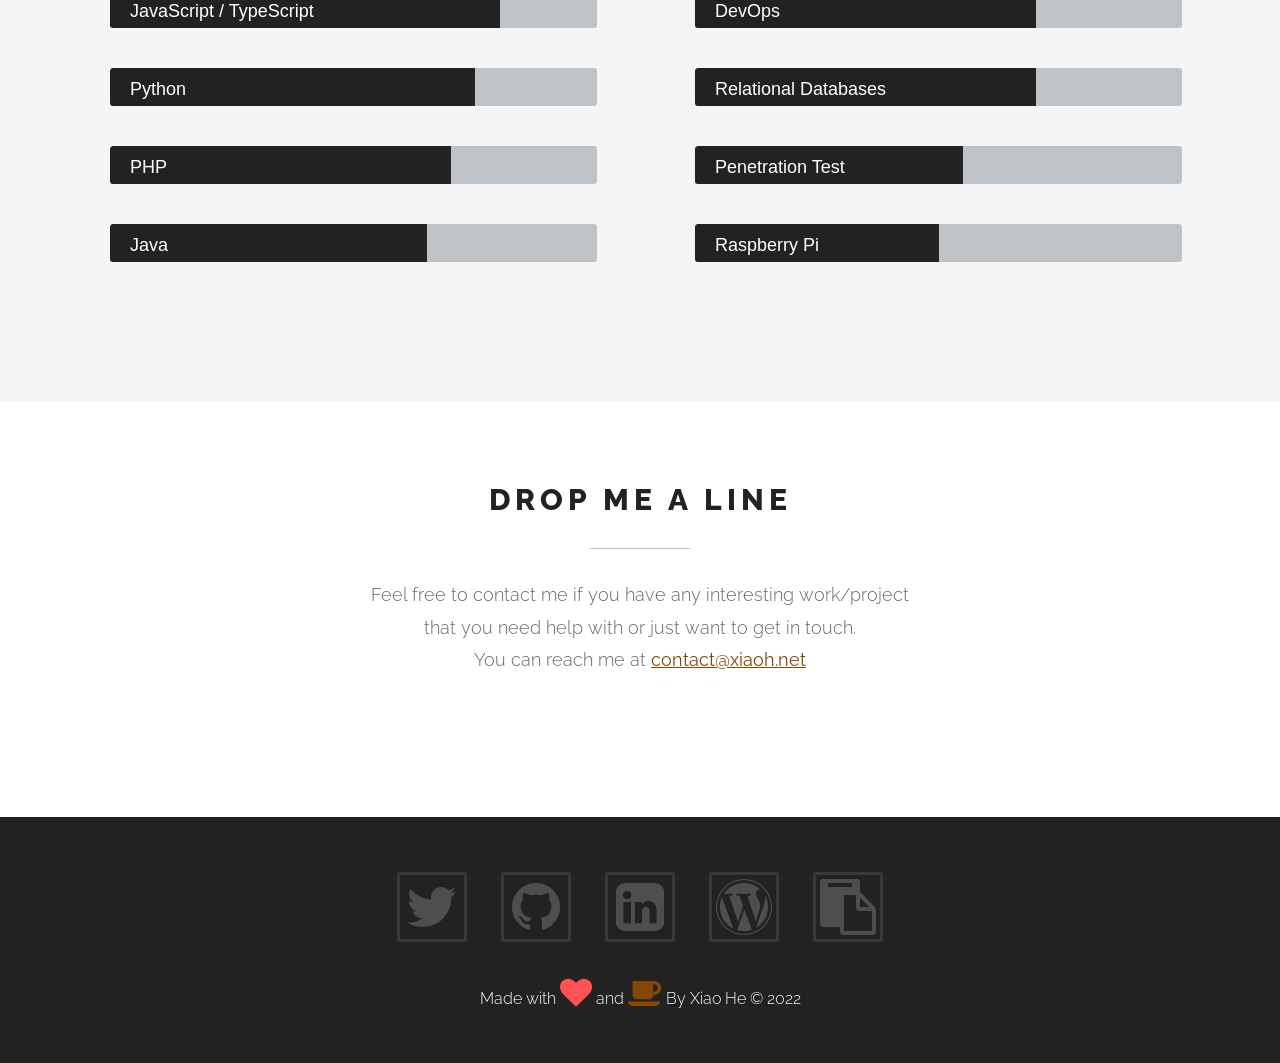
==== commit 2b102b24: "Update index.html" ====
--- a/index.html
+++ b/index.html
@@ -124,8 +124,8 @@
 						<h2 class="pfblock-title">About Me</h2>
 						<div class="pfblock-line"></div>
 						<div class="pfblock-subtitle">
-							Currently I am working @ Twilio as Cloud Security Manager.
-							 <br>Previously, I co-founded and led development for
+							Currently I am working @ Intuit Credit Karma as Security Engineering Manager.
+							 <br>Previously, I managed Cloud Security @ Twilio and co-founded and led development for
 							 <a href="https://kilterrewards.com" target="_blank">Kilter Rewards</a>,
 							 a "fitness meet philanthropy" platform to
 								 create impactful change within organizations.
